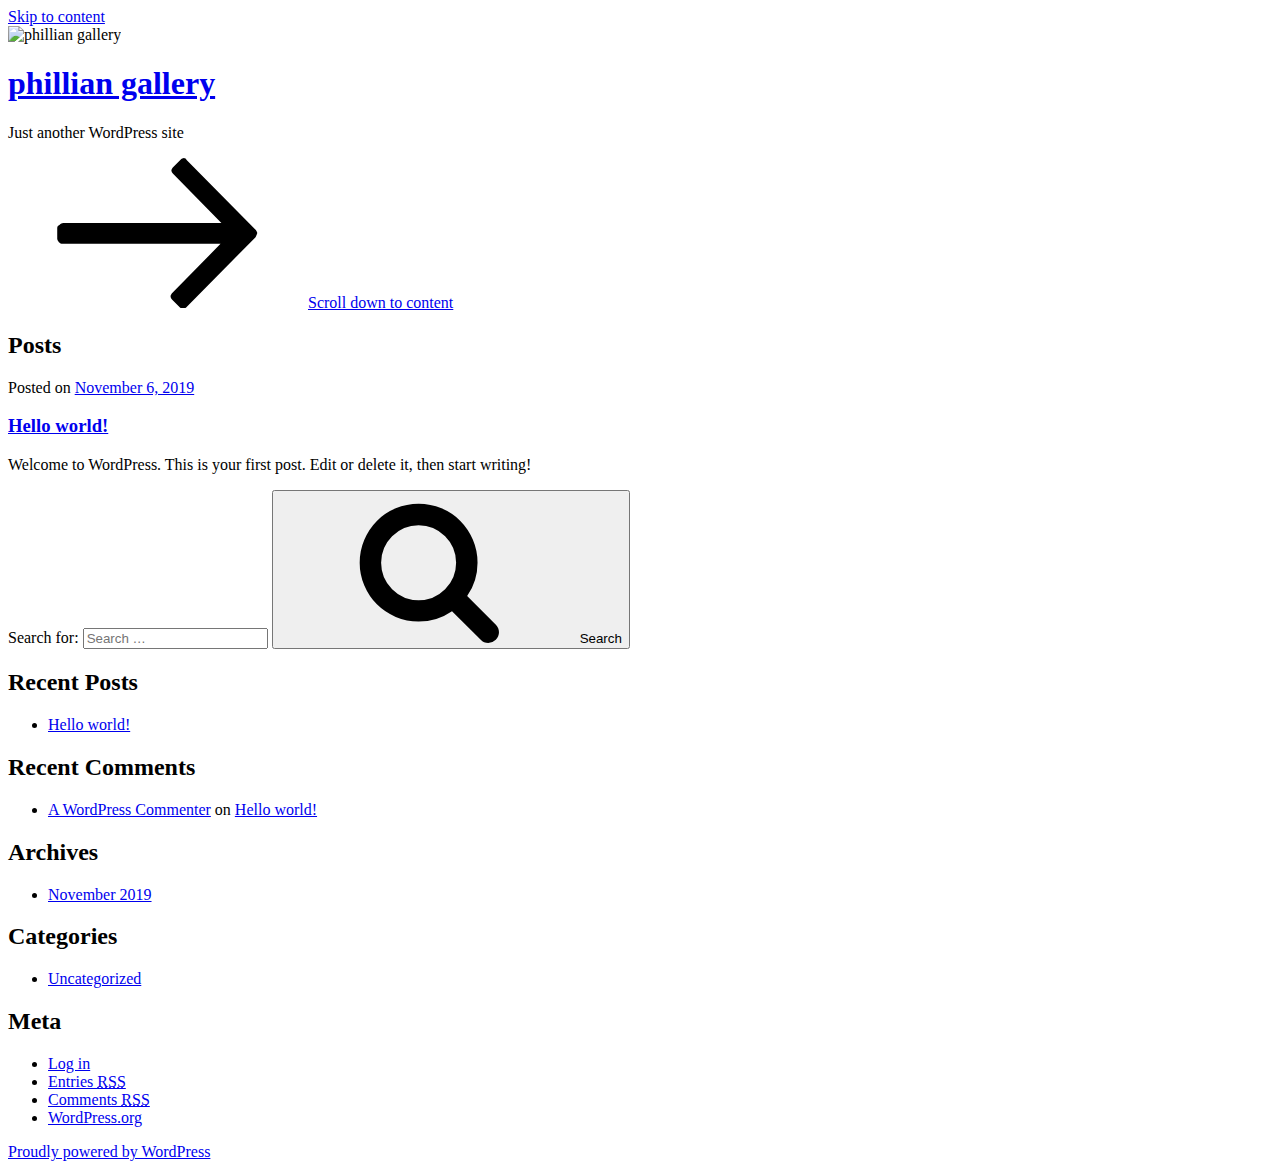
==== index.html @ 92c03b24 "phillian 1" ====
<!DOCTYPE html>
<html lang="en-US" class="no-js no-svg">
<head>
<meta charset="UTF-8">
<meta name="viewport" content="width=device-width, initial-scale=1">
<link rel="profile" href="http://gmpg.org/xfn/11">

<script>(function(html){html.className = html.className.replace(/\bno-js\b/,'js')})(document.documentElement);</script>
<title>phillian gallery &#8211; Just another WordPress site</title>
<link rel='dns-prefetch' href='//fonts.googleapis.com' />
<link rel='dns-prefetch' href='//s.w.org' />
<link href='https://fonts.gstatic.com/' crossorigin rel='preconnect' />
<link rel="alternate" type="application/rss+xml" title="phillian gallery &raquo; Feed" href="/https://seventhsonkuuku.github.io/philliangallery/feed/" />
<link rel="alternate" type="application/rss+xml" title="phillian gallery &raquo; Comments Feed" href="/https://seventhsonkuuku.github.io/philliangallery/comments/feed/" />
		<script type="text/javascript">
			window._wpemojiSettings = {"baseUrl":"https:\/\/s.w.org\/images\/core\/emoji\/12.0.0-1\/72x72\/","ext":".png","svgUrl":"https:\/\/s.w.org\/images\/core\/emoji\/12.0.0-1\/svg\/","svgExt":".svg","source":{"concatemoji":"\/wp-includes\/js\/wp-emoji-release.min.js?ver=5.2.3"}};
			!function(a,b,c){function d(a,b){var c=String.fromCharCode;l.clearRect(0,0,k.width,k.height),l.fillText(c.apply(this,a),0,0);var d=k.toDataURL();l.clearRect(0,0,k.width,k.height),l.fillText(c.apply(this,b),0,0);var e=k.toDataURL();return d===e}function e(a){var b;if(!l||!l.fillText)return!1;switch(l.textBaseline="top",l.font="600 32px Arial",a){case"flag":return!(b=d([55356,56826,55356,56819],[55356,56826,8203,55356,56819]))&&(b=d([55356,57332,56128,56423,56128,56418,56128,56421,56128,56430,56128,56423,56128,56447],[55356,57332,8203,56128,56423,8203,56128,56418,8203,56128,56421,8203,56128,56430,8203,56128,56423,8203,56128,56447]),!b);case"emoji":return b=d([55357,56424,55356,57342,8205,55358,56605,8205,55357,56424,55356,57340],[55357,56424,55356,57342,8203,55358,56605,8203,55357,56424,55356,57340]),!b}return!1}function f(a){var c=b.createElement("script");c.src=a,c.defer=c.type="text/javascript",b.getElementsByTagName("head")[0].appendChild(c)}var g,h,i,j,k=b.createElement("canvas"),l=k.getContext&&k.getContext("2d");for(j=Array("flag","emoji"),c.supports={everything:!0,everythingExceptFlag:!0},i=0;i<j.length;i++)c.supports[j[i]]=e(j[i]),c.supports.everything=c.supports.everything&&c.supports[j[i]],"flag"!==j[i]&&(c.supports.everythingExceptFlag=c.supports.everythingExceptFlag&&c.supports[j[i]]);c.supports.everythingExceptFlag=c.supports.everythingExceptFlag&&!c.supports.flag,c.DOMReady=!1,c.readyCallback=function(){c.DOMReady=!0},c.supports.everything||(h=function(){c.readyCallback()},b.addEventListener?(b.addEventListener("DOMContentLoaded",h,!1),a.addEventListener("load",h,!1)):(a.attachEvent("onload",h),b.attachEvent("onreadystatechange",function(){"complete"===b.readyState&&c.readyCallback()})),g=c.source||{},g.concatemoji?f(g.concatemoji):g.wpemoji&&g.twemoji&&(f(g.twemoji),f(g.wpemoji)))}(window,document,window._wpemojiSettings);
		</script>
		<style type="text/css">
img.wp-smiley,
img.emoji {
	display: inline !important;
	border: none !important;
	box-shadow: none !important;
	height: 1em !important;
	width: 1em !important;
	margin: 0 .07em !important;
	vertical-align: -0.1em !important;
	background: none !important;
	padding: 0 !important;
}
</style>
	<link rel='stylesheet' id='wp-block-library-css'  href='/https://seventhsonkuuku.github.io/philliangallery/wp-includes/css/dist/block-library/style.min.css?ver=5.2.3' type='text/css' media='all' />
<link rel='stylesheet' id='wp-block-library-theme-css'  href='/https://seventhsonkuuku.github.io/philliangallery/wp-includes/css/dist/block-library/theme.min.css?ver=5.2.3' type='text/css' media='all' />
<link rel='stylesheet' id='twentyseventeen-fonts-css'  href='https://fonts.googleapis.com/css?family=Libre+Franklin%3A300%2C300i%2C400%2C400i%2C600%2C600i%2C800%2C800i&#038;subset=latin%2Clatin-ext' type='text/css' media='all' />
<link rel='stylesheet' id='twentyseventeen-style-css'  href='/https://seventhsonkuuku.github.io/philliangallery/wp-content/themes/twentyseventeen/style.css?ver=5.2.3' type='text/css' media='all' />
<link rel='stylesheet' id='twentyseventeen-block-style-css'  href='/https://seventhsonkuuku.github.io/philliangallery/wp-content/themes/twentyseventeen/assets/css/blocks.css?ver=1.1' type='text/css' media='all' />
<!--[if lt IE 9]>
<link rel='stylesheet' id='twentyseventeen-ie8-css'  href='/wp-content/themes/twentyseventeen/assets/css/ie8.css?ver=1.0' type='text/css' media='all' />
<![endif]-->
<!--[if lt IE 9]>
<script type='text/javascript' src='/wp-content/themes/twentyseventeen/assets/js/html5.js?ver=3.7.3'></script>
<![endif]-->
<script type='text/javascript' src='/https://seventhsonkuuku.github.io/philliangallery/wp-includes/js/jquery/jquery.js?ver=1.12.4-wp'></script>
<script type='text/javascript' src='/https://seventhsonkuuku.github.io/philliangallery/wp-includes/js/jquery/jquery-migrate.min.js?ver=1.4.1'></script>
<link rel='https://api.w.org/' href='/https://seventhsonkuuku.github.io/philliangallery/wp-json/' />
<link rel="EditURI" type="application/rsd+xml" title="RSD" href="/https://seventhsonkuuku.github.io/philliangallery/xmlrpc.php?rsd" />
<link rel="wlwmanifest" type="application/wlwmanifest+xml" href="/https://seventhsonkuuku.github.io/philliangallery/wp-includes/wlwmanifest.xml" /> 
<meta name="generator" content="WordPress 5.2.3" />
		<style type="text/css">.recentcomments a{display:inline !important;padding:0 !important;margin:0 !important;}</style>
		</head>

<body class="home blog wp-embed-responsive hfeed has-header-image has-sidebar colors-light">
<div id="page" class="site">
	<a class="skip-link screen-reader-text" href="#content">Skip to content</a>

	<header id="masthead" class="site-header" role="banner">

		<div class="custom-header">

		<div class="custom-header-media">
			<div id="wp-custom-header" class="wp-custom-header"><img src="/https://seventhsonkuuku.github.io/philliangallery/wp-content/themes/twentyseventeen/assets/images/header.jpg" width="2000" height="1200" alt="phillian gallery" /></div>		</div>

	<div class="site-branding">
	<div class="wrap">

		
		<div class="site-branding-text">
							<h1 class="site-title"><a href="/https://seventhsonkuuku.github.io/philliangallery/" rel="home">phillian gallery</a></h1>
			
							<p class="site-description">Just another WordPress site</p>
					</div><!-- .site-branding-text -->

				<a href="#content" class="menu-scroll-down"><svg class="icon icon-arrow-right" aria-hidden="true" role="img"> <use href="#icon-arrow-right" xlink:href="#icon-arrow-right"></use> </svg><span class="screen-reader-text">Scroll down to content</span></a>
	
	</div><!-- .wrap -->
</div><!-- .site-branding -->

</div><!-- .custom-header -->

		
	</header><!-- #masthead -->

	
	<div class="site-content-contain">
		<div id="content" class="site-content">

<div class="wrap">
		<header class="page-header">
		<h2 class="page-title">Posts</h2>
	</header>
	
	<div id="primary" class="content-area">
		<main id="main" class="site-main" role="main">

			
<article id="post-1" class="post-1 post type-post status-publish format-standard hentry category-uncategorized">
		<header class="entry-header">
		<div class="entry-meta"><span class="screen-reader-text">Posted on</span> <a href="/https://seventhsonkuuku.github.io/philliangallery/2019/11/06/hello-world/" rel="bookmark"><time class="entry-date published updated" datetime="2019-11-06T09:55:48+00:00">November 6, 2019</time></a></div><!-- .entry-meta --><h3 class="entry-title"><a href="/https://seventhsonkuuku.github.io/philliangallery/2019/11/06/hello-world/" rel="bookmark">Hello world!</a></h3>	</header><!-- .entry-header -->

	
	<div class="entry-content">
		
<p>Welcome to WordPress. This is your first post. Edit or delete it, then start writing!</p>
	</div><!-- .entry-content -->

	
</article><!-- #post-1 -->

		</main><!-- #main -->
	</div><!-- #primary -->
	
<aside id="secondary" class="widget-area" role="complementary" aria-label="Blog Sidebar">
	<section id="search-2" class="widget widget_search">

<form role="search" method="get" class="search-form" action="/https://seventhsonkuuku.github.io/philliangallery/">
	<label for="search-form-1">
		<span class="screen-reader-text">Search for:</span>
	</label>
	<input type="search" id="search-form-1" class="search-field" placeholder="Search &hellip;" value="" name="s" />
	<button type="submit" class="search-submit"><svg class="icon icon-search" aria-hidden="true" role="img"> <use href="#icon-search" xlink:href="#icon-search"></use> </svg><span class="screen-reader-text">Search</span></button>
</form>
</section>		<section id="recent-posts-2" class="widget widget_recent_entries">		<h2 class="widget-title">Recent Posts</h2>		<ul>
											<li>
					<a href="/https://seventhsonkuuku.github.io/philliangallery/2019/11/06/hello-world/">Hello world!</a>
									</li>
					</ul>
		</section><section id="recent-comments-2" class="widget widget_recent_comments"><h2 class="widget-title">Recent Comments</h2><ul id="recentcomments"><li class="recentcomments"><span class="comment-author-link"><a href='https://wordpress.org/' rel='external nofollow' class='url'>A WordPress Commenter</a></span> on <a href="/https://seventhsonkuuku.github.io/philliangallery/2019/11/06/hello-world/#comment-1">Hello world!</a></li></ul></section><section id="archives-2" class="widget widget_archive"><h2 class="widget-title">Archives</h2>		<ul>
				<li><a href='/https://seventhsonkuuku.github.io/philliangallery/2019/11/'>November 2019</a></li>
		</ul>
			</section><section id="categories-2" class="widget widget_categories"><h2 class="widget-title">Categories</h2>		<ul>
				<li class="cat-item cat-item-1"><a href="/https://seventhsonkuuku.github.io/philliangallery/category/uncategorized/">Uncategorized</a>
</li>
		</ul>
			</section><section id="meta-2" class="widget widget_meta"><h2 class="widget-title">Meta</h2>			<ul>
						<li><a href="/https://seventhsonkuuku.github.io/philliangallery/wp-login.php">Log in</a></li>
			<li><a href="/https://seventhsonkuuku.github.io/philliangallery/feed/">Entries <abbr title="Really Simple Syndication">RSS</abbr></a></li>
			<li><a href="/https://seventhsonkuuku.github.io/philliangallery/comments/feed/">Comments <abbr title="Really Simple Syndication">RSS</abbr></a></li>
			<li><a href="https://wordpress.org/" title="Powered by WordPress, state-of-the-art semantic personal publishing platform.">WordPress.org</a></li>			</ul>
			</section></aside><!-- #secondary -->
</div><!-- .wrap -->


		</div><!-- #content -->

		<footer id="colophon" class="site-footer" role="contentinfo">
			<div class="wrap">
				
<div class="site-info">
		<a href="https://wordpress.org/" class="imprint">
		Proudly powered by WordPress	</a>
</div><!-- .site-info -->
			</div><!-- .wrap -->
		</footer><!-- #colophon -->
	</div><!-- .site-content-contain -->
</div><!-- #page -->
<script type='text/javascript'>
/* <![CDATA[ */
var twentyseventeenScreenReaderText = {"quote":"<svg class=\"icon icon-quote-right\" aria-hidden=\"true\" role=\"img\"> <use href=\"#icon-quote-right\" xlink:href=\"#icon-quote-right\"><\/use> <\/svg>"};
/* ]]> */
</script>
<script type='text/javascript' src='/https://seventhsonkuuku.github.io/philliangallery/wp-content/themes/twentyseventeen/assets/js/skip-link-focus-fix.js?ver=1.0'></script>
<script type='text/javascript' src='/https://seventhsonkuuku.github.io/philliangallery/wp-content/themes/twentyseventeen/assets/js/global.js?ver=1.0'></script>
<script type='text/javascript' src='/https://seventhsonkuuku.github.io/philliangallery/wp-content/themes/twentyseventeen/assets/js/jquery.scrollTo.js?ver=2.1.2'></script>
<script type='text/javascript' src='/https://seventhsonkuuku.github.io/philliangallery/wp-includes/js/wp-embed.min.js?ver=5.2.3'></script>
<svg style="position: absolute; width: 0; height: 0; overflow: hidden;" version="1.1" xmlns="http://www.w3.org/2000/svg" xmlns:xlink="http://www.w3.org/1999/xlink">
<defs>
<symbol id="icon-behance" viewbox="0 0 37 32">
<path class="path1" d="M33 6.054h-9.125v2.214h9.125v-2.214zM28.5 13.661q-1.607 0-2.607 0.938t-1.107 2.545h7.286q-0.321-3.482-3.571-3.482zM28.786 24.107q1.125 0 2.179-0.571t1.357-1.554h3.946q-1.786 5.482-7.625 5.482-3.821 0-6.080-2.357t-2.259-6.196q0-3.714 2.33-6.17t6.009-2.455q2.464 0 4.295 1.214t2.732 3.196 0.902 4.429q0 0.304-0.036 0.839h-11.75q0 1.982 1.027 3.063t2.973 1.080zM4.946 23.214h5.286q3.661 0 3.661-2.982 0-3.214-3.554-3.214h-5.393v6.196zM4.946 13.625h5.018q1.393 0 2.205-0.652t0.813-2.027q0-2.571-3.393-2.571h-4.643v5.25zM0 4.536h10.607q1.554 0 2.768 0.25t2.259 0.848 1.607 1.723 0.563 2.75q0 3.232-3.071 4.696 2.036 0.571 3.071 2.054t1.036 3.643q0 1.339-0.438 2.438t-1.179 1.848-1.759 1.268-2.161 0.75-2.393 0.232h-10.911v-22.5z"></path>
</symbol>
<symbol id="icon-deviantart" viewbox="0 0 18 32">
<path class="path1" d="M18.286 5.411l-5.411 10.393 0.429 0.554h4.982v7.411h-9.054l-0.786 0.536-2.536 4.875-0.536 0.536h-5.375v-5.411l5.411-10.411-0.429-0.536h-4.982v-7.411h9.054l0.786-0.536 2.536-4.875 0.536-0.536h5.375v5.411z"></path>
</symbol>
<symbol id="icon-medium" viewbox="0 0 32 32">
<path class="path1" d="M10.661 7.518v20.946q0 0.446-0.223 0.759t-0.652 0.313q-0.304 0-0.589-0.143l-8.304-4.161q-0.375-0.179-0.634-0.598t-0.259-0.83v-20.357q0-0.357 0.179-0.607t0.518-0.25q0.25 0 0.786 0.268l9.125 4.571q0.054 0.054 0.054 0.089zM11.804 9.321l9.536 15.464-9.536-4.75v-10.714zM32 9.643v18.821q0 0.446-0.25 0.723t-0.679 0.277-0.839-0.232l-7.875-3.929zM31.946 7.5q0 0.054-4.58 7.491t-5.366 8.705l-6.964-11.321 5.786-9.411q0.304-0.5 0.929-0.5 0.25 0 0.464 0.107l9.661 4.821q0.071 0.036 0.071 0.107z"></path>
</symbol>
<symbol id="icon-slideshare" viewbox="0 0 32 32">
<path class="path1" d="M15.589 13.214q0 1.482-1.134 2.545t-2.723 1.063-2.723-1.063-1.134-2.545q0-1.5 1.134-2.554t2.723-1.054 2.723 1.054 1.134 2.554zM24.554 13.214q0 1.482-1.125 2.545t-2.732 1.063q-1.589 0-2.723-1.063t-1.134-2.545q0-1.5 1.134-2.554t2.723-1.054q1.607 0 2.732 1.054t1.125 2.554zM28.571 16.429v-11.911q0-1.554-0.571-2.205t-1.982-0.652h-19.857q-1.482 0-2.009 0.607t-0.527 2.25v12.018q0.768 0.411 1.58 0.714t1.446 0.5 1.446 0.33 1.268 0.196 1.25 0.071 1.045 0.009 1.009-0.036 0.795-0.036q1.214-0.018 1.696 0.482 0.107 0.107 0.179 0.161 0.464 0.446 1.089 0.911 0.125-1.625 2.107-1.554 0.089 0 0.652 0.027t0.768 0.036 0.813 0.018 0.946-0.018 0.973-0.080 1.089-0.152 1.107-0.241 1.196-0.348 1.205-0.482 1.286-0.616zM31.482 16.339q-2.161 2.661-6.643 4.5 1.5 5.089-0.411 8.304-1.179 2.018-3.268 2.643-1.857 0.571-3.25-0.268-1.536-0.911-1.464-2.929l-0.018-5.821v-0.018q-0.143-0.036-0.438-0.107t-0.42-0.089l-0.018 6.036q0.071 2.036-1.482 2.929-1.411 0.839-3.268 0.268-2.089-0.643-3.25-2.679-1.875-3.214-0.393-8.268-4.482-1.839-6.643-4.5-0.446-0.661-0.071-1.125t1.071 0.018q0.054 0.036 0.196 0.125t0.196 0.143v-12.393q0-1.286 0.839-2.196t2.036-0.911h22.446q1.196 0 2.036 0.911t0.839 2.196v12.393l0.375-0.268q0.696-0.482 1.071-0.018t-0.071 1.125z"></path>
</symbol>
<symbol id="icon-snapchat-ghost" viewbox="0 0 30 32">
<path class="path1" d="M15.143 2.286q2.393-0.018 4.295 1.223t2.92 3.438q0.482 1.036 0.482 3.196 0 0.839-0.161 3.411 0.25 0.125 0.5 0.125 0.321 0 0.911-0.241t0.911-0.241q0.518 0 1 0.321t0.482 0.821q0 0.571-0.563 0.964t-1.232 0.563-1.232 0.518-0.563 0.848q0 0.268 0.214 0.768 0.661 1.464 1.83 2.679t2.58 1.804q0.5 0.214 1.429 0.411 0.5 0.107 0.5 0.625 0 1.25-3.911 1.839-0.125 0.196-0.196 0.696t-0.25 0.83-0.589 0.33q-0.357 0-1.107-0.116t-1.143-0.116q-0.661 0-1.107 0.089-0.571 0.089-1.125 0.402t-1.036 0.679-1.036 0.723-1.357 0.598-1.768 0.241q-0.929 0-1.723-0.241t-1.339-0.598-1.027-0.723-1.036-0.679-1.107-0.402q-0.464-0.089-1.125-0.089-0.429 0-1.17 0.134t-1.045 0.134q-0.446 0-0.625-0.33t-0.25-0.848-0.196-0.714q-3.911-0.589-3.911-1.839 0-0.518 0.5-0.625 0.929-0.196 1.429-0.411 1.393-0.571 2.58-1.804t1.83-2.679q0.214-0.5 0.214-0.768 0-0.5-0.563-0.848t-1.241-0.527-1.241-0.563-0.563-0.938q0-0.482 0.464-0.813t0.982-0.33q0.268 0 0.857 0.232t0.946 0.232q0.321 0 0.571-0.125-0.161-2.536-0.161-3.393 0-2.179 0.482-3.214 1.143-2.446 3.071-3.536t4.714-1.125z"></path>
</symbol>
<symbol id="icon-yelp" viewbox="0 0 27 32">
<path class="path1" d="M13.804 23.554v2.268q-0.018 5.214-0.107 5.446-0.214 0.571-0.911 0.714-0.964 0.161-3.241-0.679t-2.902-1.589q-0.232-0.268-0.304-0.643-0.018-0.214 0.071-0.464 0.071-0.179 0.607-0.839t3.232-3.857q0.018 0 1.071-1.25 0.268-0.339 0.705-0.438t0.884 0.063q0.429 0.179 0.67 0.518t0.223 0.75zM11.143 19.071q-0.054 0.982-0.929 1.25l-2.143 0.696q-4.911 1.571-5.214 1.571-0.625-0.036-0.964-0.643-0.214-0.446-0.304-1.339-0.143-1.357 0.018-2.973t0.536-2.223 1-0.571q0.232 0 3.607 1.375 1.25 0.518 2.054 0.839l1.5 0.607q0.411 0.161 0.634 0.545t0.205 0.866zM25.893 24.375q-0.125 0.964-1.634 2.875t-2.42 2.268q-0.661 0.25-1.125-0.125-0.25-0.179-3.286-5.125l-0.839-1.375q-0.25-0.375-0.205-0.821t0.348-0.821q0.625-0.768 1.482-0.464 0.018 0.018 2.125 0.714 3.625 1.179 4.321 1.42t0.839 0.366q0.5 0.393 0.393 1.089zM13.893 13.089q0.089 1.821-0.964 2.179-1.036 0.304-2.036-1.268l-6.75-10.679q-0.143-0.625 0.339-1.107 0.732-0.768 3.705-1.598t4.009-0.563q0.714 0.179 0.875 0.804 0.054 0.321 0.393 5.455t0.429 6.777zM25.714 15.018q0.054 0.696-0.464 1.054-0.268 0.179-5.875 1.536-1.196 0.268-1.625 0.411l0.018-0.036q-0.411 0.107-0.821-0.071t-0.661-0.571q-0.536-0.839 0-1.554 0.018-0.018 1.339-1.821 2.232-3.054 2.679-3.643t0.607-0.696q0.5-0.339 1.161-0.036 0.857 0.411 2.196 2.384t1.446 2.991v0.054z"></path>
</symbol>
<symbol id="icon-vine" viewbox="0 0 27 32">
<path class="path1" d="M26.732 14.768v3.536q-1.804 0.411-3.536 0.411-1.161 2.429-2.955 4.839t-3.241 3.848-2.286 1.902q-1.429 0.804-2.893-0.054-0.5-0.304-1.080-0.777t-1.518-1.491-1.83-2.295-1.92-3.286-1.884-4.357-1.634-5.616-1.259-6.964h5.054q0.464 3.893 1.25 7.116t1.866 5.661 2.17 4.205 2.5 3.482q3.018-3.018 5.125-7.25-2.536-1.286-3.982-3.929t-1.446-5.946q0-3.429 1.857-5.616t5.071-2.188q3.179 0 4.875 1.884t1.696 5.313q0 2.839-1.036 5.107-0.125 0.018-0.348 0.054t-0.821 0.036-1.125-0.107-1.107-0.455-0.902-0.92q0.554-1.839 0.554-3.286 0-1.554-0.518-2.357t-1.411-0.804q-0.946 0-1.518 0.884t-0.571 2.509q0 3.321 1.875 5.241t4.768 1.92q1.107 0 2.161-0.25z"></path>
</symbol>
<symbol id="icon-vk" viewbox="0 0 35 32">
<path class="path1" d="M34.232 9.286q0.411 1.143-2.679 5.25-0.429 0.571-1.161 1.518-1.393 1.786-1.607 2.339-0.304 0.732 0.25 1.446 0.304 0.375 1.446 1.464h0.018l0.071 0.071q2.518 2.339 3.411 3.946 0.054 0.089 0.116 0.223t0.125 0.473-0.009 0.607-0.446 0.491-1.054 0.223l-4.571 0.071q-0.429 0.089-1-0.089t-0.929-0.393l-0.357-0.214q-0.536-0.375-1.25-1.143t-1.223-1.384-1.089-1.036-1.009-0.277q-0.054 0.018-0.143 0.063t-0.304 0.259-0.384 0.527-0.304 0.929-0.116 1.384q0 0.268-0.063 0.491t-0.134 0.33l-0.071 0.089q-0.321 0.339-0.946 0.393h-2.054q-1.268 0.071-2.607-0.295t-2.348-0.946-1.839-1.179-1.259-1.027l-0.446-0.429q-0.179-0.179-0.491-0.536t-1.277-1.625-1.893-2.696-2.188-3.768-2.33-4.857q-0.107-0.286-0.107-0.482t0.054-0.286l0.071-0.107q0.268-0.339 1.018-0.339l4.893-0.036q0.214 0.036 0.411 0.116t0.286 0.152l0.089 0.054q0.286 0.196 0.429 0.571 0.357 0.893 0.821 1.848t0.732 1.455l0.286 0.518q0.518 1.071 1 1.857t0.866 1.223 0.741 0.688 0.607 0.25 0.482-0.089q0.036-0.018 0.089-0.089t0.214-0.393 0.241-0.839 0.17-1.446 0-2.232q-0.036-0.714-0.161-1.304t-0.25-0.821l-0.107-0.214q-0.446-0.607-1.518-0.768-0.232-0.036 0.089-0.429 0.304-0.339 0.679-0.536 0.946-0.464 4.268-0.429 1.464 0.018 2.411 0.232 0.357 0.089 0.598 0.241t0.366 0.429 0.188 0.571 0.063 0.813-0.018 0.982-0.045 1.259-0.027 1.473q0 0.196-0.018 0.75t-0.009 0.857 0.063 0.723 0.205 0.696 0.402 0.438q0.143 0.036 0.304 0.071t0.464-0.196 0.679-0.616 0.929-1.196 1.214-1.92q1.071-1.857 1.911-4.018 0.071-0.179 0.179-0.313t0.196-0.188l0.071-0.054 0.089-0.045t0.232-0.054 0.357-0.009l5.143-0.036q0.696-0.089 1.143 0.045t0.554 0.295z"></path>
</symbol>
<symbol id="icon-search" viewbox="0 0 30 32">
<path class="path1" d="M20.571 14.857q0-3.304-2.348-5.652t-5.652-2.348-5.652 2.348-2.348 5.652 2.348 5.652 5.652 2.348 5.652-2.348 2.348-5.652zM29.714 29.714q0 0.929-0.679 1.607t-1.607 0.679q-0.964 0-1.607-0.679l-6.125-6.107q-3.196 2.214-7.125 2.214-2.554 0-4.884-0.991t-4.018-2.679-2.679-4.018-0.991-4.884 0.991-4.884 2.679-4.018 4.018-2.679 4.884-0.991 4.884 0.991 4.018 2.679 2.679 4.018 0.991 4.884q0 3.929-2.214 7.125l6.125 6.125q0.661 0.661 0.661 1.607z"></path>
</symbol>
<symbol id="icon-envelope-o" viewbox="0 0 32 32">
<path class="path1" d="M29.714 26.857v-13.714q-0.571 0.643-1.232 1.179-4.786 3.679-7.607 6.036-0.911 0.768-1.482 1.196t-1.545 0.866-1.83 0.438h-0.036q-0.857 0-1.83-0.438t-1.545-0.866-1.482-1.196q-2.821-2.357-7.607-6.036-0.661-0.536-1.232-1.179v13.714q0 0.232 0.17 0.402t0.402 0.17h26.286q0.232 0 0.402-0.17t0.17-0.402zM29.714 8.089v-0.438t-0.009-0.232-0.054-0.223-0.098-0.161-0.161-0.134-0.25-0.045h-26.286q-0.232 0-0.402 0.17t-0.17 0.402q0 3 2.625 5.071 3.446 2.714 7.161 5.661 0.107 0.089 0.625 0.527t0.821 0.67 0.795 0.563 0.902 0.491 0.768 0.161h0.036q0.357 0 0.768-0.161t0.902-0.491 0.795-0.563 0.821-0.67 0.625-0.527q3.714-2.946 7.161-5.661 0.964-0.768 1.795-2.063t0.83-2.348zM32 7.429v19.429q0 1.179-0.839 2.018t-2.018 0.839h-26.286q-1.179 0-2.018-0.839t-0.839-2.018v-19.429q0-1.179 0.839-2.018t2.018-0.839h26.286q1.179 0 2.018 0.839t0.839 2.018z"></path>
</symbol>
<symbol id="icon-close" viewbox="0 0 25 32">
<path class="path1" d="M23.179 23.607q0 0.714-0.5 1.214l-2.429 2.429q-0.5 0.5-1.214 0.5t-1.214-0.5l-5.25-5.25-5.25 5.25q-0.5 0.5-1.214 0.5t-1.214-0.5l-2.429-2.429q-0.5-0.5-0.5-1.214t0.5-1.214l5.25-5.25-5.25-5.25q-0.5-0.5-0.5-1.214t0.5-1.214l2.429-2.429q0.5-0.5 1.214-0.5t1.214 0.5l5.25 5.25 5.25-5.25q0.5-0.5 1.214-0.5t1.214 0.5l2.429 2.429q0.5 0.5 0.5 1.214t-0.5 1.214l-5.25 5.25 5.25 5.25q0.5 0.5 0.5 1.214z"></path>
</symbol>
<symbol id="icon-angle-down" viewbox="0 0 21 32">
<path class="path1" d="M19.196 13.143q0 0.232-0.179 0.411l-8.321 8.321q-0.179 0.179-0.411 0.179t-0.411-0.179l-8.321-8.321q-0.179-0.179-0.179-0.411t0.179-0.411l0.893-0.893q0.179-0.179 0.411-0.179t0.411 0.179l7.018 7.018 7.018-7.018q0.179-0.179 0.411-0.179t0.411 0.179l0.893 0.893q0.179 0.179 0.179 0.411z"></path>
</symbol>
<symbol id="icon-folder-open" viewbox="0 0 34 32">
<path class="path1" d="M33.554 17q0 0.554-0.554 1.179l-6 7.071q-0.768 0.911-2.152 1.545t-2.563 0.634h-19.429q-0.607 0-1.080-0.232t-0.473-0.768q0-0.554 0.554-1.179l6-7.071q0.768-0.911 2.152-1.545t2.563-0.634h19.429q0.607 0 1.080 0.232t0.473 0.768zM27.429 10.857v2.857h-14.857q-1.679 0-3.518 0.848t-2.929 2.134l-6.107 7.179q0-0.071-0.009-0.223t-0.009-0.223v-17.143q0-1.643 1.179-2.821t2.821-1.179h5.714q1.643 0 2.821 1.179t1.179 2.821v0.571h9.714q1.643 0 2.821 1.179t1.179 2.821z"></path>
</symbol>
<symbol id="icon-twitter" viewbox="0 0 30 32">
<path class="path1" d="M28.929 7.286q-1.196 1.75-2.893 2.982 0.018 0.25 0.018 0.75 0 2.321-0.679 4.634t-2.063 4.437-3.295 3.759-4.607 2.607-5.768 0.973q-4.839 0-8.857-2.589 0.625 0.071 1.393 0.071 4.018 0 7.161-2.464-1.875-0.036-3.357-1.152t-2.036-2.848q0.589 0.089 1.089 0.089 0.768 0 1.518-0.196-2-0.411-3.313-1.991t-1.313-3.67v-0.071q1.214 0.679 2.607 0.732-1.179-0.786-1.875-2.054t-0.696-2.75q0-1.571 0.786-2.911 2.161 2.661 5.259 4.259t6.634 1.777q-0.143-0.679-0.143-1.321 0-2.393 1.688-4.080t4.080-1.688q2.5 0 4.214 1.821 1.946-0.375 3.661-1.393-0.661 2.054-2.536 3.179 1.661-0.179 3.321-0.893z"></path>
</symbol>
<symbol id="icon-facebook" viewbox="0 0 19 32">
<path class="path1" d="M17.125 0.214v4.714h-2.804q-1.536 0-2.071 0.643t-0.536 1.929v3.375h5.232l-0.696 5.286h-4.536v13.554h-5.464v-13.554h-4.554v-5.286h4.554v-3.893q0-3.321 1.857-5.152t4.946-1.83q2.625 0 4.071 0.214z"></path>
</symbol>
<symbol id="icon-github" viewbox="0 0 27 32">
<path class="path1" d="M13.714 2.286q3.732 0 6.884 1.839t4.991 4.991 1.839 6.884q0 4.482-2.616 8.063t-6.759 4.955q-0.482 0.089-0.714-0.125t-0.232-0.536q0-0.054 0.009-1.366t0.009-2.402q0-1.732-0.929-2.536 1.018-0.107 1.83-0.321t1.679-0.696 1.446-1.188 0.946-1.875 0.366-2.688q0-2.125-1.411-3.679 0.661-1.625-0.143-3.643-0.5-0.161-1.446 0.196t-1.643 0.786l-0.679 0.429q-1.661-0.464-3.429-0.464t-3.429 0.464q-0.286-0.196-0.759-0.482t-1.491-0.688-1.518-0.241q-0.804 2.018-0.143 3.643-1.411 1.554-1.411 3.679 0 1.518 0.366 2.679t0.938 1.875 1.438 1.196 1.679 0.696 1.83 0.321q-0.696 0.643-0.875 1.839-0.375 0.179-0.804 0.268t-1.018 0.089-1.17-0.384-0.991-1.116q-0.339-0.571-0.866-0.929t-0.884-0.429l-0.357-0.054q-0.375 0-0.518 0.080t-0.089 0.205 0.161 0.25 0.232 0.214l0.125 0.089q0.393 0.179 0.777 0.679t0.563 0.911l0.179 0.411q0.232 0.679 0.786 1.098t1.196 0.536 1.241 0.125 0.991-0.063l0.411-0.071q0 0.679 0.009 1.58t0.009 0.973q0 0.321-0.232 0.536t-0.714 0.125q-4.143-1.375-6.759-4.955t-2.616-8.063q0-3.732 1.839-6.884t4.991-4.991 6.884-1.839zM5.196 21.982q0.054-0.125-0.125-0.214-0.179-0.054-0.232 0.036-0.054 0.125 0.125 0.214 0.161 0.107 0.232-0.036zM5.75 22.589q0.125-0.089-0.036-0.286-0.179-0.161-0.286-0.054-0.125 0.089 0.036 0.286 0.179 0.179 0.286 0.054zM6.286 23.393q0.161-0.125 0-0.339-0.143-0.232-0.304-0.107-0.161 0.089 0 0.321t0.304 0.125zM7.036 24.143q0.143-0.143-0.071-0.339-0.214-0.214-0.357-0.054-0.161 0.143 0.071 0.339 0.214 0.214 0.357 0.054zM8.054 24.589q0.054-0.196-0.232-0.286-0.268-0.071-0.339 0.125t0.232 0.268q0.268 0.107 0.339-0.107zM9.179 24.679q0-0.232-0.304-0.196-0.286 0-0.286 0.196 0 0.232 0.304 0.196 0.286 0 0.286-0.196zM10.214 24.5q-0.036-0.196-0.321-0.161-0.286 0.054-0.25 0.268t0.321 0.143 0.25-0.25z"></path>
</symbol>
<symbol id="icon-bars" viewbox="0 0 27 32">
<path class="path1" d="M27.429 24v2.286q0 0.464-0.339 0.804t-0.804 0.339h-25.143q-0.464 0-0.804-0.339t-0.339-0.804v-2.286q0-0.464 0.339-0.804t0.804-0.339h25.143q0.464 0 0.804 0.339t0.339 0.804zM27.429 14.857v2.286q0 0.464-0.339 0.804t-0.804 0.339h-25.143q-0.464 0-0.804-0.339t-0.339-0.804v-2.286q0-0.464 0.339-0.804t0.804-0.339h25.143q0.464 0 0.804 0.339t0.339 0.804zM27.429 5.714v2.286q0 0.464-0.339 0.804t-0.804 0.339h-25.143q-0.464 0-0.804-0.339t-0.339-0.804v-2.286q0-0.464 0.339-0.804t0.804-0.339h25.143q0.464 0 0.804 0.339t0.339 0.804z"></path>
</symbol>
<symbol id="icon-google-plus" viewbox="0 0 41 32">
<path class="path1" d="M25.661 16.304q0 3.714-1.554 6.616t-4.429 4.536-6.589 1.634q-2.661 0-5.089-1.036t-4.179-2.786-2.786-4.179-1.036-5.089 1.036-5.089 2.786-4.179 4.179-2.786 5.089-1.036q5.107 0 8.768 3.429l-3.554 3.411q-2.089-2.018-5.214-2.018-2.196 0-4.063 1.107t-2.955 3.009-1.089 4.152 1.089 4.152 2.955 3.009 4.063 1.107q1.482 0 2.723-0.411t2.045-1.027 1.402-1.402 0.875-1.482 0.384-1.321h-7.429v-4.5h12.357q0.214 1.125 0.214 2.179zM41.143 14.125v3.75h-3.732v3.732h-3.75v-3.732h-3.732v-3.75h3.732v-3.732h3.75v3.732h3.732z"></path>
</symbol>
<symbol id="icon-linkedin" viewbox="0 0 27 32">
<path class="path1" d="M6.232 11.161v17.696h-5.893v-17.696h5.893zM6.607 5.696q0.018 1.304-0.902 2.179t-2.42 0.875h-0.036q-1.464 0-2.357-0.875t-0.893-2.179q0-1.321 0.92-2.188t2.402-0.866 2.375 0.866 0.911 2.188zM27.429 18.714v10.143h-5.875v-9.464q0-1.875-0.723-2.938t-2.259-1.063q-1.125 0-1.884 0.616t-1.134 1.527q-0.196 0.536-0.196 1.446v9.875h-5.875q0.036-7.125 0.036-11.554t-0.018-5.286l-0.018-0.857h5.875v2.571h-0.036q0.357-0.571 0.732-1t1.009-0.929 1.554-0.777 2.045-0.277q3.054 0 4.911 2.027t1.857 5.938z"></path>
</symbol>
<symbol id="icon-quote-right" viewbox="0 0 30 32">
<path class="path1" d="M13.714 5.714v12.571q0 1.857-0.723 3.545t-1.955 2.92-2.92 1.955-3.545 0.723h-1.143q-0.464 0-0.804-0.339t-0.339-0.804v-2.286q0-0.464 0.339-0.804t0.804-0.339h1.143q1.893 0 3.232-1.339t1.339-3.232v-0.571q0-0.714-0.5-1.214t-1.214-0.5h-4q-1.429 0-2.429-1t-1-2.429v-6.857q0-1.429 1-2.429t2.429-1h6.857q1.429 0 2.429 1t1 2.429zM29.714 5.714v12.571q0 1.857-0.723 3.545t-1.955 2.92-2.92 1.955-3.545 0.723h-1.143q-0.464 0-0.804-0.339t-0.339-0.804v-2.286q0-0.464 0.339-0.804t0.804-0.339h1.143q1.893 0 3.232-1.339t1.339-3.232v-0.571q0-0.714-0.5-1.214t-1.214-0.5h-4q-1.429 0-2.429-1t-1-2.429v-6.857q0-1.429 1-2.429t2.429-1h6.857q1.429 0 2.429 1t1 2.429z"></path>
</symbol>
<symbol id="icon-mail-reply" viewbox="0 0 32 32">
<path class="path1" d="M32 20q0 2.964-2.268 8.054-0.054 0.125-0.188 0.429t-0.241 0.536-0.232 0.393q-0.214 0.304-0.5 0.304-0.268 0-0.42-0.179t-0.152-0.446q0-0.161 0.045-0.473t0.045-0.42q0.089-1.214 0.089-2.196 0-1.804-0.313-3.232t-0.866-2.473-1.429-1.804-1.884-1.241-2.375-0.759-2.75-0.384-3.134-0.107h-4v4.571q0 0.464-0.339 0.804t-0.804 0.339-0.804-0.339l-9.143-9.143q-0.339-0.339-0.339-0.804t0.339-0.804l9.143-9.143q0.339-0.339 0.804-0.339t0.804 0.339 0.339 0.804v4.571h4q12.732 0 15.625 7.196 0.946 2.393 0.946 5.946z"></path>
</symbol>
<symbol id="icon-youtube" viewbox="0 0 27 32">
<path class="path1" d="M17.339 22.214v3.768q0 1.196-0.696 1.196-0.411 0-0.804-0.393v-5.375q0.393-0.393 0.804-0.393 0.696 0 0.696 1.196zM23.375 22.232v0.821h-1.607v-0.821q0-1.214 0.804-1.214t0.804 1.214zM6.125 18.339h1.911v-1.679h-5.571v1.679h1.875v10.161h1.786v-10.161zM11.268 28.5h1.589v-8.821h-1.589v6.75q-0.536 0.75-1.018 0.75-0.321 0-0.375-0.375-0.018-0.054-0.018-0.625v-6.5h-1.589v6.982q0 0.875 0.143 1.304 0.214 0.661 1.036 0.661 0.857 0 1.821-1.089v0.964zM18.929 25.857v-3.518q0-1.304-0.161-1.768-0.304-1-1.268-1-0.893 0-1.661 0.964v-3.875h-1.589v11.839h1.589v-0.857q0.804 0.982 1.661 0.982 0.964 0 1.268-0.982 0.161-0.482 0.161-1.786zM24.964 25.679v-0.232h-1.625q0 0.911-0.036 1.089-0.125 0.643-0.714 0.643-0.821 0-0.821-1.232v-1.554h3.196v-1.839q0-1.411-0.482-2.071-0.696-0.911-1.893-0.911-1.214 0-1.911 0.911-0.5 0.661-0.5 2.071v3.089q0 1.411 0.518 2.071 0.696 0.911 1.929 0.911 1.286 0 1.929-0.946 0.321-0.482 0.375-0.964 0.036-0.161 0.036-1.036zM14.107 9.375v-3.75q0-1.232-0.768-1.232t-0.768 1.232v3.75q0 1.25 0.768 1.25t0.768-1.25zM26.946 22.786q0 4.179-0.464 6.25-0.25 1.054-1.036 1.768t-1.821 0.821q-3.286 0.375-9.911 0.375t-9.911-0.375q-1.036-0.107-1.83-0.821t-1.027-1.768q-0.464-2-0.464-6.25 0-4.179 0.464-6.25 0.25-1.054 1.036-1.768t1.839-0.839q3.268-0.357 9.893-0.357t9.911 0.357q1.036 0.125 1.83 0.839t1.027 1.768q0.464 2 0.464 6.25zM9.125 0h1.821l-2.161 7.125v4.839h-1.786v-4.839q-0.25-1.321-1.089-3.786-0.661-1.839-1.161-3.339h1.893l1.268 4.696zM15.732 5.946v3.125q0 1.446-0.5 2.107-0.661 0.911-1.893 0.911-1.196 0-1.875-0.911-0.5-0.679-0.5-2.107v-3.125q0-1.429 0.5-2.089 0.679-0.911 1.875-0.911 1.232 0 1.893 0.911 0.5 0.661 0.5 2.089zM21.714 3.054v8.911h-1.625v-0.982q-0.946 1.107-1.839 1.107-0.821 0-1.054-0.661-0.143-0.429-0.143-1.339v-7.036h1.625v6.554q0 0.589 0.018 0.625 0.054 0.393 0.375 0.393 0.482 0 1.018-0.768v-6.804h1.625z"></path>
</symbol>
<symbol id="icon-dropbox" viewbox="0 0 32 32">
<path class="path1" d="M7.179 12.625l8.821 5.446-6.107 5.089-8.75-5.696zM24.786 22.536v1.929l-8.75 5.232v0.018l-0.018-0.018-0.018 0.018v-0.018l-8.732-5.232v-1.929l2.625 1.714 6.107-5.071v-0.036l0.018 0.018 0.018-0.018v0.036l6.125 5.071zM9.893 2.107l6.107 5.089-8.821 5.429-6.036-4.821zM24.821 12.625l6.036 4.839-8.732 5.696-6.125-5.089zM22.125 2.107l8.732 5.696-6.036 4.821-8.821-5.429z"></path>
</symbol>
<symbol id="icon-instagram" viewbox="0 0 27 32">
<path class="path1" d="M18.286 16q0-1.893-1.339-3.232t-3.232-1.339-3.232 1.339-1.339 3.232 1.339 3.232 3.232 1.339 3.232-1.339 1.339-3.232zM20.75 16q0 2.929-2.054 4.982t-4.982 2.054-4.982-2.054-2.054-4.982 2.054-4.982 4.982-2.054 4.982 2.054 2.054 4.982zM22.679 8.679q0 0.679-0.482 1.161t-1.161 0.482-1.161-0.482-0.482-1.161 0.482-1.161 1.161-0.482 1.161 0.482 0.482 1.161zM13.714 4.75q-0.125 0-1.366-0.009t-1.884 0-1.723 0.054-1.839 0.179-1.277 0.33q-0.893 0.357-1.571 1.036t-1.036 1.571q-0.196 0.518-0.33 1.277t-0.179 1.839-0.054 1.723 0 1.884 0.009 1.366-0.009 1.366 0 1.884 0.054 1.723 0.179 1.839 0.33 1.277q0.357 0.893 1.036 1.571t1.571 1.036q0.518 0.196 1.277 0.33t1.839 0.179 1.723 0.054 1.884 0 1.366-0.009 1.366 0.009 1.884 0 1.723-0.054 1.839-0.179 1.277-0.33q0.893-0.357 1.571-1.036t1.036-1.571q0.196-0.518 0.33-1.277t0.179-1.839 0.054-1.723 0-1.884-0.009-1.366 0.009-1.366 0-1.884-0.054-1.723-0.179-1.839-0.33-1.277q-0.357-0.893-1.036-1.571t-1.571-1.036q-0.518-0.196-1.277-0.33t-1.839-0.179-1.723-0.054-1.884 0-1.366 0.009zM27.429 16q0 4.089-0.089 5.661-0.179 3.714-2.214 5.75t-5.75 2.214q-1.571 0.089-5.661 0.089t-5.661-0.089q-3.714-0.179-5.75-2.214t-2.214-5.75q-0.089-1.571-0.089-5.661t0.089-5.661q0.179-3.714 2.214-5.75t5.75-2.214q1.571-0.089 5.661-0.089t5.661 0.089q3.714 0.179 5.75 2.214t2.214 5.75q0.089 1.571 0.089 5.661z"></path>
</symbol>
<symbol id="icon-flickr" viewbox="0 0 27 32">
<path class="path1" d="M22.286 2.286q2.125 0 3.634 1.509t1.509 3.634v17.143q0 2.125-1.509 3.634t-3.634 1.509h-17.143q-2.125 0-3.634-1.509t-1.509-3.634v-17.143q0-2.125 1.509-3.634t3.634-1.509h17.143zM12.464 16q0-1.571-1.107-2.679t-2.679-1.107-2.679 1.107-1.107 2.679 1.107 2.679 2.679 1.107 2.679-1.107 1.107-2.679zM22.536 16q0-1.571-1.107-2.679t-2.679-1.107-2.679 1.107-1.107 2.679 1.107 2.679 2.679 1.107 2.679-1.107 1.107-2.679z"></path>
</symbol>
<symbol id="icon-tumblr" viewbox="0 0 19 32">
<path class="path1" d="M16.857 23.732l1.429 4.232q-0.411 0.625-1.982 1.179t-3.161 0.571q-1.857 0.036-3.402-0.464t-2.545-1.321-1.696-1.893-0.991-2.143-0.295-2.107v-9.714h-3v-3.839q1.286-0.464 2.304-1.241t1.625-1.607 1.036-1.821 0.607-1.768 0.268-1.58q0.018-0.089 0.080-0.152t0.134-0.063h4.357v7.571h5.946v4.5h-5.964v9.25q0 0.536 0.116 1t0.402 0.938 0.884 0.741 1.455 0.25q1.393-0.036 2.393-0.518z"></path>
</symbol>
<symbol id="icon-dockerhub" viewbox="0 0 24 28">
<path class="path1" d="M1.597 10.257h2.911v2.83H1.597v-2.83zm3.573 0h2.91v2.83H5.17v-2.83zm0-3.627h2.91v2.829H5.17V6.63zm3.57 3.627h2.912v2.83H8.74v-2.83zm0-3.627h2.912v2.829H8.74V6.63zm3.573 3.627h2.911v2.83h-2.911v-2.83zm0-3.627h2.911v2.829h-2.911V6.63zm3.572 3.627h2.911v2.83h-2.911v-2.83zM12.313 3h2.911v2.83h-2.911V3zm-6.65 14.173c-.449 0-.812.354-.812.788 0 .435.364.788.812.788.447 0 .811-.353.811-.788 0-.434-.363-.788-.811-.788"></path>
<path class="path2" d="M28.172 11.721c-.978-.549-2.278-.624-3.388-.306-.136-1.146-.91-2.149-1.83-2.869l-.366-.286-.307.345c-.618.692-.8 1.845-.718 2.73.063.651.273 1.312.685 1.834-.313.183-.668.328-.985.434-.646.212-1.347.33-2.028.33H.083l-.042.429c-.137 1.432.065 2.866.674 4.173l.262.519.03.048c1.8 2.973 4.963 4.225 8.41 4.225 6.672 0 12.174-2.896 14.702-9.015 1.689.085 3.417-.4 4.243-1.968l.211-.4-.401-.223zM5.664 19.458c-.85 0-1.542-.671-1.542-1.497 0-.825.691-1.498 1.541-1.498.849 0 1.54.672 1.54 1.497s-.69 1.498-1.539 1.498z"></path>
</symbol>
<symbol id="icon-dribbble" viewbox="0 0 27 32">
<path class="path1" d="M18.286 26.786q-0.75-4.304-2.5-8.893h-0.036l-0.036 0.018q-0.286 0.107-0.768 0.295t-1.804 0.875-2.446 1.464-2.339 2.045-1.839 2.643l-0.268-0.196q3.286 2.679 7.464 2.679 2.357 0 4.571-0.929zM14.982 15.946q-0.375-0.875-0.946-1.982-5.554 1.661-12.018 1.661-0.018 0.125-0.018 0.375 0 2.214 0.786 4.223t2.214 3.598q0.893-1.589 2.205-2.973t2.545-2.223 2.33-1.446 1.777-0.857l0.661-0.232q0.071-0.018 0.232-0.063t0.232-0.080zM13.071 12.161q-2.143-3.804-4.357-6.75-2.464 1.161-4.179 3.321t-2.286 4.857q5.393 0 10.821-1.429zM25.286 17.857q-3.75-1.071-7.304-0.518 1.554 4.268 2.286 8.375 1.982-1.339 3.304-3.384t1.714-4.473zM10.911 4.625q-0.018 0-0.036 0.018 0.018-0.018 0.036-0.018zM21.446 7.214q-3.304-2.929-7.732-2.929-1.357 0-2.768 0.339 2.339 3.036 4.393 6.821 1.232-0.464 2.321-1.080t1.723-1.098 1.17-1.018 0.67-0.723zM25.429 15.875q-0.054-4.143-2.661-7.321l-0.018 0.018q-0.161 0.214-0.339 0.438t-0.777 0.795-1.268 1.080-1.786 1.161-2.348 1.152q0.446 0.946 0.786 1.696 0.036 0.107 0.116 0.313t0.134 0.295q0.643-0.089 1.33-0.125t1.313-0.036 1.232 0.027 1.143 0.071 1.009 0.098 0.857 0.116 0.652 0.107 0.446 0.080zM27.429 16q0 3.732-1.839 6.884t-4.991 4.991-6.884 1.839-6.884-1.839-4.991-4.991-1.839-6.884 1.839-6.884 4.991-4.991 6.884-1.839 6.884 1.839 4.991 4.991 1.839 6.884z"></path>
</symbol>
<symbol id="icon-skype" viewbox="0 0 27 32">
<path class="path1" d="M20.946 18.982q0-0.893-0.348-1.634t-0.866-1.223-1.304-0.875-1.473-0.607-1.563-0.411l-1.857-0.429q-0.536-0.125-0.786-0.188t-0.625-0.205-0.536-0.286-0.295-0.375-0.134-0.536q0-1.375 2.571-1.375 0.768 0 1.375 0.214t0.964 0.509 0.679 0.598 0.714 0.518 0.857 0.214q0.839 0 1.348-0.571t0.509-1.375q0-0.982-1-1.777t-2.536-1.205-3.25-0.411q-1.214 0-2.357 0.277t-2.134 0.839-1.589 1.554-0.598 2.295q0 1.089 0.339 1.902t1 1.348 1.429 0.866 1.839 0.58l2.607 0.643q1.607 0.393 2 0.643 0.571 0.357 0.571 1.071 0 0.696-0.714 1.152t-1.875 0.455q-0.911 0-1.634-0.286t-1.161-0.688-0.813-0.804-0.821-0.688-0.964-0.286q-0.893 0-1.348 0.536t-0.455 1.339q0 1.643 2.179 2.813t5.196 1.17q1.304 0 2.5-0.33t2.188-0.955 1.58-1.67 0.589-2.348zM27.429 22.857q0 2.839-2.009 4.848t-4.848 2.009q-2.321 0-4.179-1.429-1.375 0.286-2.679 0.286-2.554 0-4.884-0.991t-4.018-2.679-2.679-4.018-0.991-4.884q0-1.304 0.286-2.679-1.429-1.857-1.429-4.179 0-2.839 2.009-4.848t4.848-2.009q2.321 0 4.179 1.429 1.375-0.286 2.679-0.286 2.554 0 4.884 0.991t4.018 2.679 2.679 4.018 0.991 4.884q0 1.304-0.286 2.679 1.429 1.857 1.429 4.179z"></path>
</symbol>
<symbol id="icon-foursquare" viewbox="0 0 23 32">
<path class="path1" d="M17.857 7.75l0.661-3.464q0.089-0.411-0.161-0.714t-0.625-0.304h-12.714q-0.411 0-0.688 0.304t-0.277 0.661v19.661q0 0.125 0.107 0.018l5.196-6.286q0.411-0.464 0.679-0.598t0.857-0.134h4.268q0.393 0 0.661-0.259t0.321-0.527q0.429-2.321 0.661-3.411 0.071-0.375-0.205-0.714t-0.652-0.339h-5.25q-0.518 0-0.857-0.339t-0.339-0.857v-0.75q0-0.518 0.339-0.848t0.857-0.33h6.179q0.321 0 0.625-0.241t0.357-0.527zM21.911 3.786q-0.268 1.304-0.955 4.759t-1.241 6.25-0.625 3.098q-0.107 0.393-0.161 0.58t-0.25 0.58-0.438 0.589-0.688 0.375-1.036 0.179h-4.839q-0.232 0-0.393 0.179-0.143 0.161-7.607 8.821-0.393 0.446-1.045 0.509t-0.866-0.098q-0.982-0.393-0.982-1.75v-25.179q0-0.982 0.679-1.83t2.143-0.848h15.857q1.696 0 2.268 0.946t0.179 2.839zM21.911 3.786l-2.821 14.107q0.071-0.304 0.625-3.098t1.241-6.25 0.955-4.759z"></path>
</symbol>
<symbol id="icon-wordpress" viewbox="0 0 32 32">
<path class="path1" d="M2.268 16q0-2.911 1.196-5.589l6.554 17.946q-3.5-1.696-5.625-5.018t-2.125-7.339zM25.268 15.304q0 0.339-0.045 0.688t-0.179 0.884-0.205 0.786-0.313 1.054-0.313 1.036l-1.357 4.571-4.964-14.75q0.821-0.054 1.571-0.143 0.339-0.036 0.464-0.33t-0.045-0.554-0.509-0.241l-3.661 0.179q-1.339-0.018-3.607-0.179-0.214-0.018-0.366 0.089t-0.205 0.268-0.027 0.33 0.161 0.295 0.348 0.143l1.429 0.143 2.143 5.857-3 9-5-14.857q0.821-0.054 1.571-0.143 0.339-0.036 0.464-0.33t-0.045-0.554-0.509-0.241l-3.661 0.179q-0.125 0-0.411-0.009t-0.464-0.009q1.875-2.857 4.902-4.527t6.563-1.67q2.625 0 5.009 0.946t4.259 2.661h-0.179q-0.982 0-1.643 0.723t-0.661 1.705q0 0.214 0.036 0.429t0.071 0.384 0.143 0.411 0.161 0.375 0.214 0.402 0.223 0.375 0.259 0.429 0.25 0.411q1.125 1.911 1.125 3.786zM16.232 17.196l4.232 11.554q0.018 0.107 0.089 0.196-2.25 0.786-4.554 0.786-2 0-3.875-0.571zM28.036 9.411q1.696 3.107 1.696 6.589 0 3.732-1.857 6.884t-4.982 4.973l4.196-12.107q1.054-3.018 1.054-4.929 0-0.75-0.107-1.411zM16 0q3.25 0 6.214 1.268t5.107 3.411 3.411 5.107 1.268 6.214-1.268 6.214-3.411 5.107-5.107 3.411-6.214 1.268-6.214-1.268-5.107-3.411-3.411-5.107-1.268-6.214 1.268-6.214 3.411-5.107 5.107-3.411 6.214-1.268zM16 31.268q3.089 0 5.92-1.214t4.875-3.259 3.259-4.875 1.214-5.92-1.214-5.92-3.259-4.875-4.875-3.259-5.92-1.214-5.92 1.214-4.875 3.259-3.259 4.875-1.214 5.92 1.214 5.92 3.259 4.875 4.875 3.259 5.92 1.214z"></path>
</symbol>
<symbol id="icon-stumbleupon" viewbox="0 0 34 32">
<path class="path1" d="M18.964 12.714v-2.107q0-0.75-0.536-1.286t-1.286-0.536-1.286 0.536-0.536 1.286v10.929q0 3.125-2.25 5.339t-5.411 2.214q-3.179 0-5.42-2.241t-2.241-5.42v-4.75h5.857v4.679q0 0.768 0.536 1.295t1.286 0.527 1.286-0.527 0.536-1.295v-11.071q0-3.054 2.259-5.214t5.384-2.161q3.143 0 5.393 2.179t2.25 5.25v2.429l-3.482 1.036zM28.429 16.679h5.857v4.75q0 3.179-2.241 5.42t-5.42 2.241q-3.161 0-5.411-2.223t-2.25-5.366v-4.786l2.339 1.089 3.482-1.036v4.821q0 0.75 0.536 1.277t1.286 0.527 1.286-0.527 0.536-1.277v-4.911z"></path>
</symbol>
<symbol id="icon-digg" viewbox="0 0 37 32">
<path class="path1" d="M5.857 5.036h3.643v17.554h-9.5v-12.446h5.857v-5.107zM5.857 19.661v-6.589h-2.196v6.589h2.196zM10.964 10.143v12.446h3.661v-12.446h-3.661zM10.964 5.036v3.643h3.661v-3.643h-3.661zM16.089 10.143h9.518v16.821h-9.518v-2.911h5.857v-1.464h-5.857v-12.446zM21.946 19.661v-6.589h-2.196v6.589h2.196zM27.071 10.143h9.5v16.821h-9.5v-2.911h5.839v-1.464h-5.839v-12.446zM32.911 19.661v-6.589h-2.196v6.589h2.196z"></path>
</symbol>
<symbol id="icon-spotify" viewbox="0 0 27 32">
<path class="path1" d="M20.125 21.607q0-0.571-0.536-0.911-3.446-2.054-7.982-2.054-2.375 0-5.125 0.607-0.75 0.161-0.75 0.929 0 0.357 0.241 0.616t0.634 0.259q0.089 0 0.661-0.143 2.357-0.482 4.339-0.482 4.036 0 7.089 1.839 0.339 0.196 0.589 0.196 0.339 0 0.589-0.241t0.25-0.616zM21.839 17.768q0-0.714-0.625-1.089-4.232-2.518-9.786-2.518-2.732 0-5.411 0.75-0.857 0.232-0.857 1.143 0 0.446 0.313 0.759t0.759 0.313q0.125 0 0.661-0.143 2.179-0.589 4.482-0.589 4.982 0 8.714 2.214 0.429 0.232 0.679 0.232 0.446 0 0.759-0.313t0.313-0.759zM23.768 13.339q0-0.839-0.714-1.25-2.25-1.304-5.232-1.973t-6.125-0.67q-3.643 0-6.5 0.839-0.411 0.125-0.688 0.455t-0.277 0.866q0 0.554 0.366 0.929t0.92 0.375q0.196 0 0.714-0.143 2.375-0.661 5.482-0.661 2.839 0 5.527 0.607t4.527 1.696q0.375 0.214 0.714 0.214 0.518 0 0.902-0.366t0.384-0.92zM27.429 16q0 3.732-1.839 6.884t-4.991 4.991-6.884 1.839-6.884-1.839-4.991-4.991-1.839-6.884 1.839-6.884 4.991-4.991 6.884-1.839 6.884 1.839 4.991 4.991 1.839 6.884z"></path>
</symbol>
<symbol id="icon-soundcloud" viewbox="0 0 41 32">
<path class="path1" d="M14 24.5l0.286-4.304-0.286-9.339q-0.018-0.179-0.134-0.304t-0.295-0.125q-0.161 0-0.286 0.125t-0.125 0.304l-0.25 9.339 0.25 4.304q0.018 0.179 0.134 0.295t0.277 0.116q0.393 0 0.429-0.411zM19.286 23.982l0.196-3.768-0.214-10.464q0-0.286-0.232-0.429-0.143-0.089-0.286-0.089t-0.286 0.089q-0.232 0.143-0.232 0.429l-0.018 0.107-0.179 10.339q0 0.018 0.196 4.214v0.018q0 0.179 0.107 0.304 0.161 0.196 0.411 0.196 0.196 0 0.357-0.161 0.161-0.125 0.161-0.357zM0.625 17.911l0.357 2.286-0.357 2.25q-0.036 0.161-0.161 0.161t-0.161-0.161l-0.304-2.25 0.304-2.286q0.036-0.161 0.161-0.161t0.161 0.161zM2.161 16.5l0.464 3.696-0.464 3.625q-0.036 0.161-0.179 0.161-0.161 0-0.161-0.179l-0.411-3.607 0.411-3.696q0-0.161 0.161-0.161 0.143 0 0.179 0.161zM3.804 15.821l0.446 4.375-0.446 4.232q0 0.196-0.196 0.196-0.179 0-0.214-0.196l-0.375-4.232 0.375-4.375q0.036-0.214 0.214-0.214 0.196 0 0.196 0.214zM5.482 15.696l0.411 4.5-0.411 4.357q-0.036 0.232-0.25 0.232-0.232 0-0.232-0.232l-0.375-4.357 0.375-4.5q0-0.232 0.232-0.232 0.214 0 0.25 0.232zM7.161 16.018l0.375 4.179-0.375 4.393q-0.036 0.286-0.286 0.286-0.107 0-0.188-0.080t-0.080-0.205l-0.357-4.393 0.357-4.179q0-0.107 0.080-0.188t0.188-0.080q0.25 0 0.286 0.268zM8.839 13.411l0.375 6.786-0.375 4.393q0 0.125-0.089 0.223t-0.214 0.098q-0.286 0-0.321-0.321l-0.321-4.393 0.321-6.786q0.036-0.321 0.321-0.321 0.125 0 0.214 0.098t0.089 0.223zM10.518 11.875l0.339 8.357-0.339 4.357q0 0.143-0.098 0.241t-0.241 0.098q-0.321 0-0.357-0.339l-0.286-4.357 0.286-8.357q0.036-0.339 0.357-0.339 0.143 0 0.241 0.098t0.098 0.241zM12.268 11.161l0.321 9.036-0.321 4.321q-0.036 0.375-0.393 0.375-0.339 0-0.375-0.375l-0.286-4.321 0.286-9.036q0-0.161 0.116-0.277t0.259-0.116q0.161 0 0.268 0.116t0.125 0.277zM19.268 24.411v0 0zM15.732 11.089l0.268 9.107-0.268 4.268q0 0.179-0.134 0.313t-0.313 0.134-0.304-0.125-0.143-0.321l-0.25-4.268 0.25-9.107q0-0.196 0.134-0.321t0.313-0.125 0.313 0.125 0.134 0.321zM17.5 11.429l0.25 8.786-0.25 4.214q0 0.196-0.143 0.339t-0.339 0.143-0.339-0.143-0.161-0.339l-0.214-4.214 0.214-8.786q0.018-0.214 0.161-0.357t0.339-0.143 0.33 0.143 0.152 0.357zM21.286 20.214l-0.25 4.125q0 0.232-0.161 0.393t-0.393 0.161-0.393-0.161-0.179-0.393l-0.107-2.036-0.107-2.089 0.214-11.357v-0.054q0.036-0.268 0.214-0.429 0.161-0.125 0.357-0.125 0.143 0 0.268 0.089 0.25 0.143 0.286 0.464zM41.143 19.875q0 2.089-1.482 3.563t-3.571 1.473h-14.036q-0.232-0.036-0.393-0.196t-0.161-0.393v-16.054q0-0.411 0.5-0.589 1.518-0.607 3.232-0.607 3.482 0 6.036 2.348t2.857 5.777q0.946-0.393 1.964-0.393 2.089 0 3.571 1.482t1.482 3.589z"></path>
</symbol>
<symbol id="icon-codepen" viewbox="0 0 32 32">
<path class="path1" d="M3.857 20.875l10.768 7.179v-6.411l-5.964-3.982zM2.75 18.304l3.446-2.304-3.446-2.304v4.607zM17.375 28.054l10.768-7.179-4.804-3.214-5.964 3.982v6.411zM16 19.25l4.857-3.25-4.857-3.25-4.857 3.25zM8.661 14.339l5.964-3.982v-6.411l-10.768 7.179zM25.804 16l3.446 2.304v-4.607zM23.339 14.339l4.804-3.214-10.768-7.179v6.411zM32 11.125v9.75q0 0.732-0.607 1.143l-14.625 9.75q-0.375 0.232-0.768 0.232t-0.768-0.232l-14.625-9.75q-0.607-0.411-0.607-1.143v-9.75q0-0.732 0.607-1.143l14.625-9.75q0.375-0.232 0.768-0.232t0.768 0.232l14.625 9.75q0.607 0.411 0.607 1.143z"></path>
</symbol>
<symbol id="icon-twitch" viewbox="0 0 32 32">
<path class="path1" d="M16 7.75v7.75h-2.589v-7.75h2.589zM23.107 7.75v7.75h-2.589v-7.75h2.589zM23.107 21.321l4.518-4.536v-14.196h-21.321v18.732h5.821v3.875l3.875-3.875h7.107zM30.214 0v18.089l-7.75 7.75h-5.821l-3.875 3.875h-3.875v-3.875h-7.107v-20.679l1.946-5.161h26.482z"></path>
</symbol>
<symbol id="icon-meanpath" viewbox="0 0 27 32">
<path class="path1" d="M23.411 15.036v2.036q0 0.429-0.241 0.679t-0.67 0.25h-3.607q-0.429 0-0.679-0.25t-0.25-0.679v-2.036q0-0.429 0.25-0.679t0.679-0.25h3.607q0.429 0 0.67 0.25t0.241 0.679zM14.661 19.143v-4.464q0-0.946-0.58-1.527t-1.527-0.58h-2.375q-1.214 0-1.714 0.929-0.5-0.929-1.714-0.929h-2.321q-0.946 0-1.527 0.58t-0.58 1.527v4.464q0 0.393 0.375 0.393h0.982q0.393 0 0.393-0.393v-4.107q0-0.429 0.241-0.679t0.688-0.25h1.679q0.429 0 0.679 0.25t0.25 0.679v4.107q0 0.393 0.375 0.393h0.964q0.393 0 0.393-0.393v-4.107q0-0.429 0.25-0.679t0.679-0.25h1.732q0.429 0 0.67 0.25t0.241 0.679v4.107q0 0.393 0.393 0.393h0.982q0.375 0 0.375-0.393zM25.179 17.429v-2.75q0-0.946-0.589-1.527t-1.536-0.58h-4.714q-0.946 0-1.536 0.58t-0.589 1.527v7.321q0 0.375 0.393 0.375h0.982q0.375 0 0.375-0.375v-3.214q0.554 0.75 1.679 0.75h3.411q0.946 0 1.536-0.58t0.589-1.527zM27.429 6.429v19.143q0 1.714-1.214 2.929t-2.929 1.214h-19.143q-1.714 0-2.929-1.214t-1.214-2.929v-19.143q0-1.714 1.214-2.929t2.929-1.214h19.143q1.714 0 2.929 1.214t1.214 2.929z"></path>
</symbol>
<symbol id="icon-pinterest-p" viewbox="0 0 23 32">
<path class="path1" d="M0 10.661q0-1.929 0.67-3.634t1.848-2.973 2.714-2.196 3.304-1.393 3.607-0.464q2.821 0 5.25 1.188t3.946 3.455 1.518 5.125q0 1.714-0.339 3.357t-1.071 3.161-1.786 2.67-2.589 1.839-3.375 0.688q-1.214 0-2.411-0.571t-1.714-1.571q-0.179 0.696-0.5 2.009t-0.42 1.696-0.366 1.268-0.464 1.268-0.571 1.116-0.821 1.384-1.107 1.545l-0.25 0.089-0.161-0.179q-0.268-2.804-0.268-3.357 0-1.643 0.384-3.688t1.188-5.134 0.929-3.625q-0.571-1.161-0.571-3.018 0-1.482 0.929-2.786t2.357-1.304q1.089 0 1.696 0.723t0.607 1.83q0 1.179-0.786 3.411t-0.786 3.339q0 1.125 0.804 1.866t1.946 0.741q0.982 0 1.821-0.446t1.402-1.214 1-1.696 0.679-1.973 0.357-1.982 0.116-1.777q0-3.089-1.955-4.813t-5.098-1.723q-3.571 0-5.964 2.313t-2.393 5.866q0 0.786 0.223 1.518t0.482 1.161 0.482 0.813 0.223 0.545q0 0.5-0.268 1.304t-0.661 0.804q-0.036 0-0.304-0.054-0.911-0.268-1.616-1t-1.089-1.688-0.58-1.929-0.196-1.902z"></path>
</symbol>
<symbol id="icon-periscope" viewbox="0 0 24 28">
<path class="path1" d="M12.285,1C6.696,1,2.277,5.643,2.277,11.243c0,5.851,7.77,14.578,10.007,14.578c1.959,0,9.729-8.728,9.729-14.578 C22.015,5.643,17.596,1,12.285,1z M12.317,16.551c-3.473,0-6.152-2.611-6.152-5.664c0-1.292,0.39-2.472,1.065-3.438 c0.206,1.084,1.18,1.906,2.352,1.906c1.322,0,2.393-1.043,2.393-2.333c0-0.832-0.447-1.561-1.119-1.975 c0.467-0.105,0.955-0.161,1.46-0.161c3.133,0,5.81,2.611,5.81,5.998C18.126,13.94,15.449,16.551,12.317,16.551z"></path>
</symbol>
<symbol id="icon-get-pocket" viewbox="0 0 31 32">
<path class="path1" d="M27.946 2.286q1.161 0 1.964 0.813t0.804 1.973v9.268q0 3.143-1.214 6t-3.259 4.911-4.893 3.259-5.973 1.205q-3.143 0-5.991-1.205t-4.902-3.259-3.268-4.911-1.214-6v-9.268q0-1.143 0.821-1.964t1.964-0.821h25.161zM15.375 21.286q0.839 0 1.464-0.589l7.214-6.929q0.661-0.625 0.661-1.518 0-0.875-0.616-1.491t-1.491-0.616q-0.839 0-1.464 0.589l-5.768 5.536-5.768-5.536q-0.625-0.589-1.446-0.589-0.875 0-1.491 0.616t-0.616 1.491q0 0.911 0.643 1.518l7.232 6.929q0.589 0.589 1.446 0.589z"></path>
</symbol>
<symbol id="icon-vimeo" viewbox="0 0 32 32">
<path class="path1" d="M30.518 9.25q-0.179 4.214-5.929 11.625-5.946 7.696-10.036 7.696-2.536 0-4.286-4.696-0.786-2.857-2.357-8.607-1.286-4.679-2.804-4.679-0.321 0-2.268 1.357l-1.375-1.75q0.429-0.375 1.929-1.723t2.321-2.063q2.786-2.464 4.304-2.607 1.696-0.161 2.732 0.991t1.446 3.634q0.786 5.125 1.179 6.661 0.982 4.446 2.143 4.446 0.911 0 2.75-2.875 1.804-2.875 1.946-4.393 0.232-2.482-1.946-2.482-1.018 0-2.161 0.464 2.143-7.018 8.196-6.821 4.482 0.143 4.214 5.821z"></path>
</symbol>
<symbol id="icon-reddit-alien" viewbox="0 0 32 32">
<path class="path1" d="M32 15.107q0 1.036-0.527 1.884t-1.42 1.295q0.214 0.821 0.214 1.714 0 2.768-1.902 5.125t-5.188 3.723-7.143 1.366-7.134-1.366-5.179-3.723-1.902-5.125q0-0.839 0.196-1.679-0.911-0.446-1.464-1.313t-0.554-1.902q0-1.464 1.036-2.509t2.518-1.045q1.518 0 2.589 1.125 3.893-2.714 9.196-2.893l2.071-9.304q0.054-0.232 0.268-0.375t0.464-0.089l6.589 1.446q0.321-0.661 0.964-1.063t1.411-0.402q1.107 0 1.893 0.777t0.786 1.884-0.786 1.893-1.893 0.786-1.884-0.777-0.777-1.884l-5.964-1.321-1.857 8.429q5.357 0.161 9.268 2.857 1.036-1.089 2.554-1.089 1.482 0 2.518 1.045t1.036 2.509zM7.464 18.661q0 1.107 0.777 1.893t1.884 0.786 1.893-0.786 0.786-1.893-0.786-1.884-1.893-0.777q-1.089 0-1.875 0.786t-0.786 1.875zM21.929 25q0.196-0.196 0.196-0.464t-0.196-0.464q-0.179-0.179-0.446-0.179t-0.464 0.179q-0.732 0.75-2.161 1.107t-2.857 0.357-2.857-0.357-2.161-1.107q-0.196-0.179-0.464-0.179t-0.446 0.179q-0.196 0.179-0.196 0.455t0.196 0.473q0.768 0.768 2.116 1.214t2.188 0.527 1.625 0.080 1.625-0.080 2.188-0.527 2.116-1.214zM21.875 21.339q1.107 0 1.884-0.786t0.777-1.893q0-1.089-0.786-1.875t-1.875-0.786q-1.107 0-1.893 0.777t-0.786 1.884 0.786 1.893 1.893 0.786z"></path>
</symbol>
<symbol id="icon-hashtag" viewbox="0 0 32 32">
<path class="path1" d="M17.696 18.286l1.143-4.571h-4.536l-1.143 4.571h4.536zM31.411 9.286l-1 4q-0.125 0.429-0.554 0.429h-5.839l-1.143 4.571h5.554q0.268 0 0.446 0.214 0.179 0.25 0.107 0.5l-1 4q-0.089 0.429-0.554 0.429h-5.839l-1.446 5.857q-0.125 0.429-0.554 0.429h-4q-0.286 0-0.464-0.214-0.161-0.214-0.107-0.5l1.393-5.571h-4.536l-1.446 5.857q-0.125 0.429-0.554 0.429h-4.018q-0.268 0-0.446-0.214-0.161-0.214-0.107-0.5l1.393-5.571h-5.554q-0.268 0-0.446-0.214-0.161-0.214-0.107-0.5l1-4q0.125-0.429 0.554-0.429h5.839l1.143-4.571h-5.554q-0.268 0-0.446-0.214-0.179-0.25-0.107-0.5l1-4q0.089-0.429 0.554-0.429h5.839l1.446-5.857q0.125-0.429 0.571-0.429h4q0.268 0 0.446 0.214 0.161 0.214 0.107 0.5l-1.393 5.571h4.536l1.446-5.857q0.125-0.429 0.571-0.429h4q0.268 0 0.446 0.214 0.161 0.214 0.107 0.5l-1.393 5.571h5.554q0.268 0 0.446 0.214 0.161 0.214 0.107 0.5z"></path>
</symbol>
<symbol id="icon-chain" viewbox="0 0 30 32">
<path class="path1" d="M26 21.714q0-0.714-0.5-1.214l-3.714-3.714q-0.5-0.5-1.214-0.5-0.75 0-1.286 0.571 0.054 0.054 0.339 0.33t0.384 0.384 0.268 0.339 0.232 0.455 0.063 0.491q0 0.714-0.5 1.214t-1.214 0.5q-0.268 0-0.491-0.063t-0.455-0.232-0.339-0.268-0.384-0.384-0.33-0.339q-0.589 0.554-0.589 1.304 0 0.714 0.5 1.214l3.679 3.696q0.482 0.482 1.214 0.482 0.714 0 1.214-0.464l2.625-2.607q0.5-0.5 0.5-1.196zM13.446 9.125q0-0.714-0.5-1.214l-3.679-3.696q-0.5-0.5-1.214-0.5-0.696 0-1.214 0.482l-2.625 2.607q-0.5 0.5-0.5 1.196 0 0.714 0.5 1.214l3.714 3.714q0.482 0.482 1.214 0.482 0.75 0 1.286-0.554-0.054-0.054-0.339-0.33t-0.384-0.384-0.268-0.339-0.232-0.455-0.063-0.491q0-0.714 0.5-1.214t1.214-0.5q0.268 0 0.491 0.063t0.455 0.232 0.339 0.268 0.384 0.384 0.33 0.339q0.589-0.554 0.589-1.304zM29.429 21.714q0 2.143-1.518 3.625l-2.625 2.607q-1.482 1.482-3.625 1.482-2.161 0-3.643-1.518l-3.679-3.696q-1.482-1.482-1.482-3.625 0-2.196 1.571-3.732l-1.571-1.571q-1.536 1.571-3.714 1.571-2.143 0-3.643-1.5l-3.714-3.714q-1.5-1.5-1.5-3.643t1.518-3.625l2.625-2.607q1.482-1.482 3.625-1.482 2.161 0 3.643 1.518l3.679 3.696q1.482 1.482 1.482 3.625 0 2.196-1.571 3.732l1.571 1.571q1.536-1.571 3.714-1.571 2.143 0 3.643 1.5l3.714 3.714q1.5 1.5 1.5 3.643z"></path>
</symbol>
<symbol id="icon-thumb-tack" viewbox="0 0 21 32">
<path class="path1" d="M8.571 15.429v-8q0-0.25-0.161-0.411t-0.411-0.161-0.411 0.161-0.161 0.411v8q0 0.25 0.161 0.411t0.411 0.161 0.411-0.161 0.161-0.411zM20.571 21.714q0 0.464-0.339 0.804t-0.804 0.339h-7.661l-0.911 8.625q-0.036 0.214-0.188 0.366t-0.366 0.152h-0.018q-0.482 0-0.571-0.482l-1.357-8.661h-7.214q-0.464 0-0.804-0.339t-0.339-0.804q0-2.196 1.402-3.955t3.17-1.759v-9.143q-0.929 0-1.607-0.679t-0.679-1.607 0.679-1.607 1.607-0.679h11.429q0.929 0 1.607 0.679t0.679 1.607-0.679 1.607-1.607 0.679v9.143q1.768 0 3.17 1.759t1.402 3.955z"></path>
</symbol>
<symbol id="icon-arrow-left" viewbox="0 0 43 32">
<path class="path1" d="M42.311 14.044c-0.178-0.178-0.533-0.356-0.711-0.356h-33.778l10.311-10.489c0.178-0.178 0.356-0.533 0.356-0.711 0-0.356-0.178-0.533-0.356-0.711l-1.6-1.422c-0.356-0.178-0.533-0.356-0.889-0.356s-0.533 0.178-0.711 0.356l-14.578 14.933c-0.178 0.178-0.356 0.533-0.356 0.711s0.178 0.533 0.356 0.711l14.756 14.933c0 0.178 0.356 0.356 0.533 0.356s0.533-0.178 0.711-0.356l1.6-1.6c0.178-0.178 0.356-0.533 0.356-0.711s-0.178-0.533-0.356-0.711l-10.311-10.489h33.778c0.178 0 0.533-0.178 0.711-0.356 0.356-0.178 0.533-0.356 0.533-0.711v-2.133c0-0.356-0.178-0.711-0.356-0.889z"></path>
</symbol>
<symbol id="icon-arrow-right" viewbox="0 0 43 32">
<path class="path1" d="M0.356 17.956c0.178 0.178 0.533 0.356 0.711 0.356h33.778l-10.311 10.489c-0.178 0.178-0.356 0.533-0.356 0.711 0 0.356 0.178 0.533 0.356 0.711l1.6 1.6c0.178 0.178 0.533 0.356 0.711 0.356s0.533-0.178 0.711-0.356l14.756-14.933c0.178-0.356 0.356-0.711 0.356-0.889s-0.178-0.533-0.356-0.711l-14.756-14.933c0-0.178-0.356-0.356-0.533-0.356s-0.533 0.178-0.711 0.356l-1.6 1.6c-0.178 0.178-0.356 0.533-0.356 0.711s0.178 0.533 0.356 0.711l10.311 10.489h-33.778c-0.178 0-0.533 0.178-0.711 0.356-0.356 0.178-0.533 0.356-0.533 0.711v2.311c0 0.178 0.178 0.533 0.356 0.711z"></path>
</symbol>
<symbol id="icon-play" viewbox="0 0 22 28">
<path d="M21.625 14.484l-20.75 11.531c-0.484 0.266-0.875 0.031-0.875-0.516v-23c0-0.547 0.391-0.781 0.875-0.516l20.75 11.531c0.484 0.266 0.484 0.703 0 0.969z"></path>
</symbol>
<symbol id="icon-pause" viewbox="0 0 24 28">
<path d="M24 3v22c0 0.547-0.453 1-1 1h-8c-0.547 0-1-0.453-1-1v-22c0-0.547 0.453-1 1-1h8c0.547 0 1 0.453 1 1zM10 3v22c0 0.547-0.453 1-1 1h-8c-0.547 0-1-0.453-1-1v-22c0-0.547 0.453-1 1-1h8c0.547 0 1 0.453 1 1z"></path>
</symbol>
</defs>
</svg>

</body>
</html>
---- wp-content/themes/twentyseventeen/assets/css/ie8.css ----
/*
Theme Name: Twenty Seventeen
Description: IE8 specific style.
*/

body {
	font-size: 16px;
}

h1 {
	font-size: 30px;
	font-size: 1.875rem;
}

h2,
.page .panel-content .recent-posts .entry-title {
	font-size: 26px;
	font-size: 1.625rem;
}

h3 {
	font-size: 22px;
	font-size: 1.375rem;
}

h4 {
	font-size: 18px;
	font-size: 1.125rem;
}

h5 {
	font-size: 13px;
	font-size: 0.8125rem;
}

h6 {
	font-size: 16px;
	font-size: 1rem;
}

img {
	width: inherit;  /* Make images fill their parent's space. */
}

/* Fixes linked images */
.entry-content a img,
.widget a img {
	filter: progid:DXImageTransform.Microsoft.DropShadow(OffX=0, OffY=5, Color=#ffffff);
}

/* Layout */

.site-content {
	padding: 6.5em 0 0;
}

/* Site Branding */

.custom-header {
	overflow: hidden;
}

.has-header-image.twentyseventeen-front-page .custom-header,
.has-header-image.home.blog .custom-header {
	display: block;
}

.custom-header-media {
	background-position: bottom center;
}

.site-branding {
	padding: 45px 0;
}

.has-header-image.twentyseventeen-front-page .site-branding,
.has-header-image.home.blog .site-branding {
	bottom: 0;
	display: block;
	left: 0;
	height: auto;
	padding-top: 0;
	position: absolute;
	width: 100%;
}

.has-header-image .custom-header-media img {
	left: 0;
	top: 0;
}

.site-title {
	font-size: 36px;
	font-weight: 700;
}

.site-description {
	font-size: 16px;
}

/* Main Navigation */

.navigation-top {
	background: #fff;
	position: relative;
	z-index: 10;
}

.menu-toggle {
	width: 150px;
}

.main-navigation ul#top-menu {
	margin-bottom: -1px;
	padding: 0;
}

.no-svg .dropdown-toggle {
	padding: 0.25em 0 0;
}

.no-svg .dropdown-toggle.toggled-on {
	padding: 0.75em 0 0;
}

.dropdown-toggle .svg-fallback.icon-angle-down {
	-ms-filter: "progid:DXImageTransform.Microsoft.Matrix(M11=-1, M12=1.2246467991473532e-16, M21=-1.2246467991473532e-16, M22=-1, SizingMethod='auto expand')";
}

.dropdown-toggle.toggled-on .svg-fallback.icon-angle-down {
	-ms-filter: "progid:DXImageTransform.Microsoft.Matrix(M11=1, M12=0, M21=0, M22=1, SizingMethod='auto expand')";
}

/* Front Page */

.twentyseventeen-front-page.has-header-image .custom-header,
.blog.home.has-header-image .custom-header,
.panel-image {
	height: 800px;
	max-height: 800px;
	padding-top: 0;
}

.twentyseventeen-front-page .custom-header-media,
.blog.home .custom-header-media {
	background-position: center center;
}

.twentyseventeen-front-page.has-header-image .site-branding,
.home.blog.has-header-image .site-branding {
	bottom: 20px;
	position: absolute;
	width: 100%;
}

.page .panel-content .entry-title,
.page-title,
.page .entry-title {
	font-size: 14px;
	font-size: 0.875rem;
	font-weight: 700;
	letter-spacing: 0.14em;
	text-transform: uppercase;
}

/* Posts */

.blog .site-main > article,
.archive .site-main > article,
.search .site-main > article {
	padding-bottom: 4em;
}

time.updated {
	display: none;
}

time.published {
	display: inline-block;
}

.blog .entry-title {
	padding-top: 0;
}

.single-post .entry-title,
.page .entry-title,
.entry-meta + .entry-title {
	font-size: 26px;
	font-weight: 400;
	letter-spacing: normal;
	padding-top: 0;
	text-transform: none;
}

.entry-footer .cat-links,
.entry-footer .tags-links {
	padding-left: 0;
}

.comment-author .avatar {
	z-index: -1;
}

ol.children .children {
	padding-left: 2em;
}

/* RTL Styles */

.rtl .has-header-image.twentyseventeen-front-page .site-branding,
.rtl .has-header-image.home.blog .site-branding {
	left: auto;
	right: 0;
}

.rtl .entry-footer .cat-links,
.rtl .entry-footer .tags-links {
	padding-right: 0;
}

.rtl ol.children .children {
	padding-left: 0;
	padding-right: 2em;
}
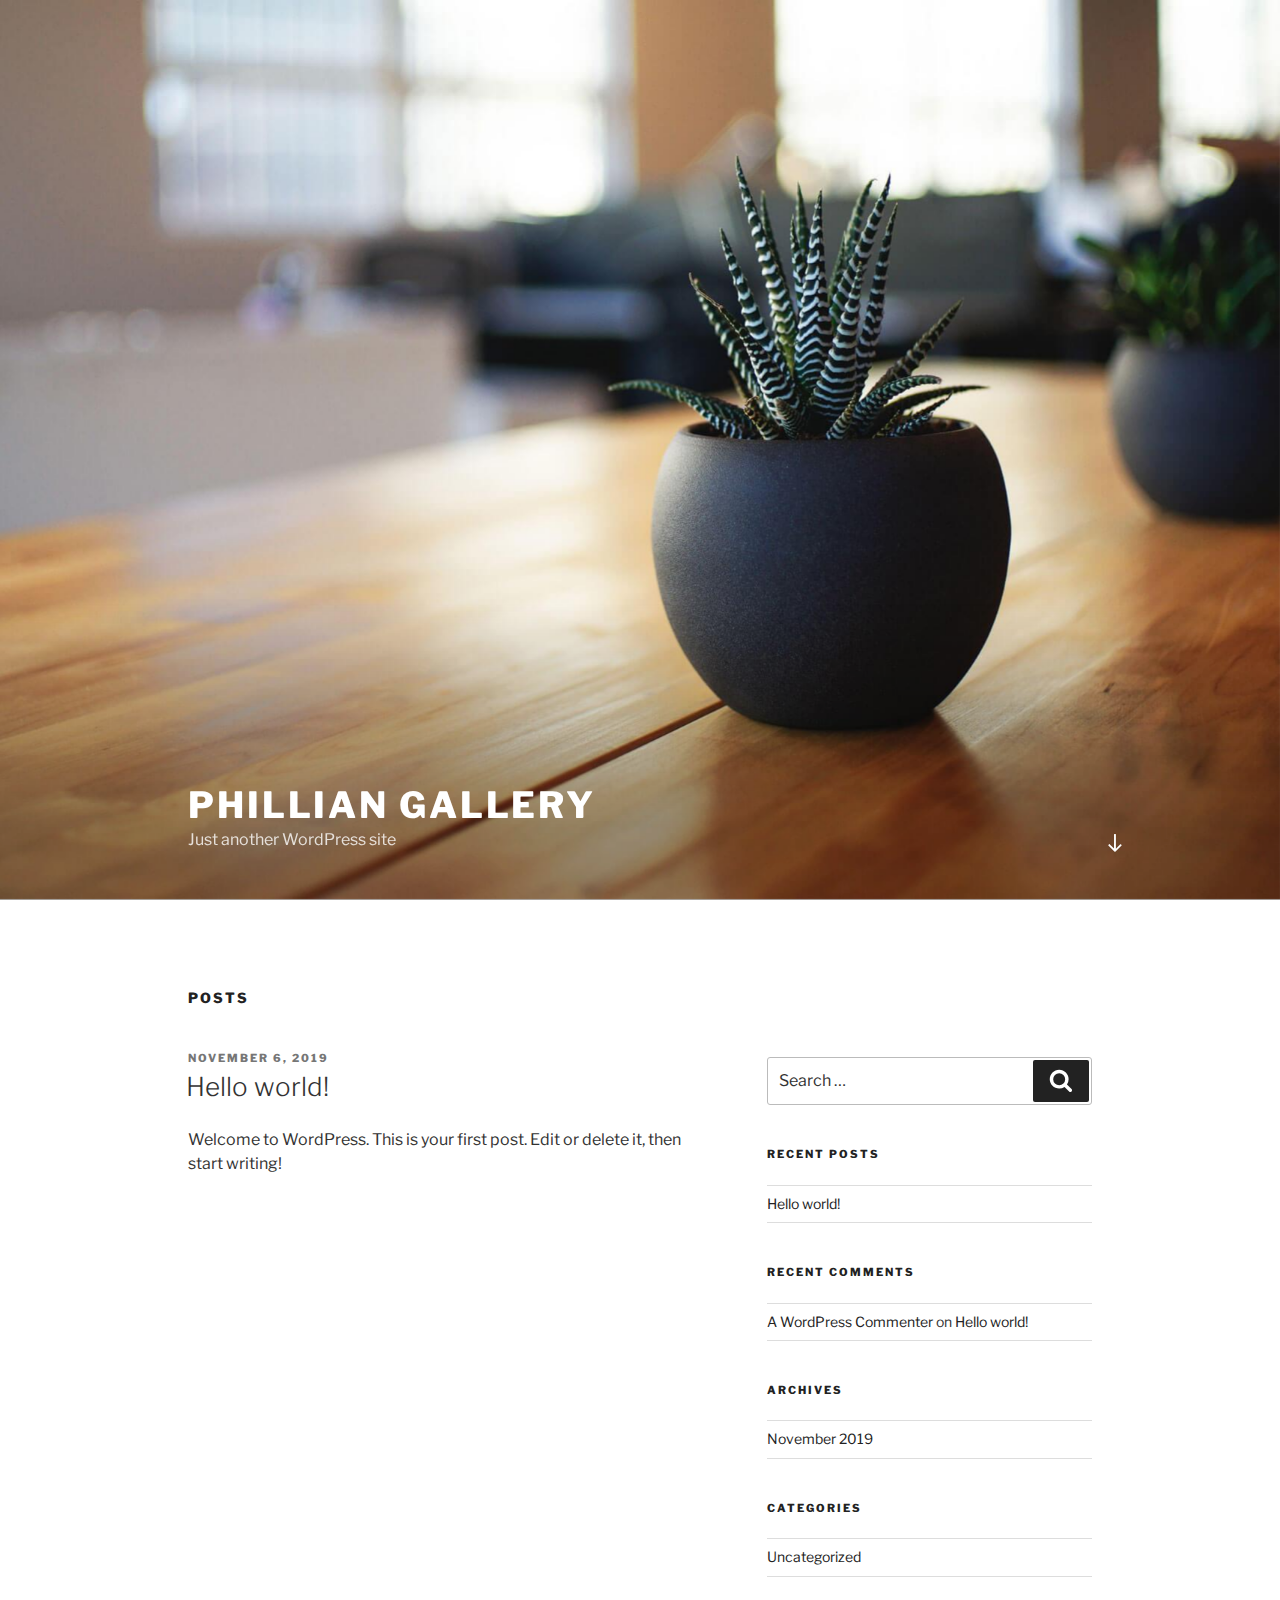
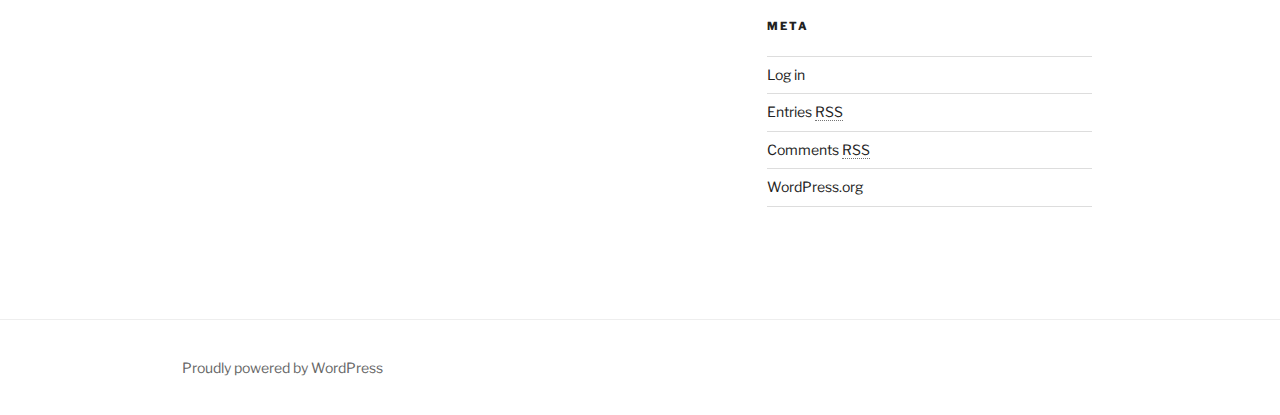
==== commit 6caf1c8b: "2" ====
--- a/index.html
+++ b/index.html
@@ -10,10 +10,10 @@
 <link rel='dns-prefetch' href='//fonts.googleapis.com' />
 <link rel='dns-prefetch' href='//s.w.org' />
 <link href='https://fonts.gstatic.com/' crossorigin rel='preconnect' />
-<link rel="alternate" type="application/rss+xml" title="phillian gallery &raquo; Feed" href="/https://seventhsonkuuku.github.io/philliangallery/feed/" />
-<link rel="alternate" type="application/rss+xml" title="phillian gallery &raquo; Comments Feed" href="/https://seventhsonkuuku.github.io/philliangallery/comments/feed/" />
+<link rel="alternate" type="application/rss+xml" title="phillian gallery &raquo; Feed" href="https://seventhsonkuuku.github.io/philliangallery/feed/" />
+<link rel="alternate" type="application/rss+xml" title="phillian gallery &raquo; Comments Feed" href="https://seventhsonkuuku.github.io/philliangallery/comments/feed/" />
 		<script type="text/javascript">
-			window._wpemojiSettings = {"baseUrl":"https:\/\/s.w.org\/images\/core\/emoji\/12.0.0-1\/72x72\/","ext":".png","svgUrl":"https:\/\/s.w.org\/images\/core\/emoji\/12.0.0-1\/svg\/","svgExt":".svg","source":{"concatemoji":"\/wp-includes\/js\/wp-emoji-release.min.js?ver=5.2.3"}};
+			window._wpemojiSettings = {"baseUrl":"https:\/\/s.w.org\/images\/core\/emoji\/12.0.0-1\/72x72\/","ext":".png","svgUrl":"https:\/\/s.w.org\/images\/core\/emoji\/12.0.0-1\/svg\/","svgExt":".svg","source":{"concatemoji":"https:\/\/seventhsonkuuku.github.io\/philliangallery\/wp-includes\/js\/wp-emoji-release.min.js?ver=5.2.3"}};
 			!function(a,b,c){function d(a,b){var c=String.fromCharCode;l.clearRect(0,0,k.width,k.height),l.fillText(c.apply(this,a),0,0);var d=k.toDataURL();l.clearRect(0,0,k.width,k.height),l.fillText(c.apply(this,b),0,0);var e=k.toDataURL();return d===e}function e(a){var b;if(!l||!l.fillText)return!1;switch(l.textBaseline="top",l.font="600 32px Arial",a){case"flag":return!(b=d([55356,56826,55356,56819],[55356,56826,8203,55356,56819]))&&(b=d([55356,57332,56128,56423,56128,56418,56128,56421,56128,56430,56128,56423,56128,56447],[55356,57332,8203,56128,56423,8203,56128,56418,8203,56128,56421,8203,56128,56430,8203,56128,56423,8203,56128,56447]),!b);case"emoji":return b=d([55357,56424,55356,57342,8205,55358,56605,8205,55357,56424,55356,57340],[55357,56424,55356,57342,8203,55358,56605,8203,55357,56424,55356,57340]),!b}return!1}function f(a){var c=b.createElement("script");c.src=a,c.defer=c.type="text/javascript",b.getElementsByTagName("head")[0].appendChild(c)}var g,h,i,j,k=b.createElement("canvas"),l=k.getContext&&k.getContext("2d");for(j=Array("flag","emoji"),c.supports={everything:!0,everythingExceptFlag:!0},i=0;i<j.length;i++)c.supports[j[i]]=e(j[i]),c.supports.everything=c.supports.everything&&c.supports[j[i]],"flag"!==j[i]&&(c.supports.everythingExceptFlag=c.supports.everythingExceptFlag&&c.supports[j[i]]);c.supports.everythingExceptFlag=c.supports.everythingExceptFlag&&!c.supports.flag,c.DOMReady=!1,c.readyCallback=function(){c.DOMReady=!0},c.supports.everything||(h=function(){c.readyCallback()},b.addEventListener?(b.addEventListener("DOMContentLoaded",h,!1),a.addEventListener("load",h,!1)):(a.attachEvent("onload",h),b.attachEvent("onreadystatechange",function(){"complete"===b.readyState&&c.readyCallback()})),g=c.source||{},g.concatemoji?f(g.concatemoji):g.wpemoji&&g.twemoji&&(f(g.twemoji),f(g.wpemoji)))}(window,document,window._wpemojiSettings);
 		</script>
 		<style type="text/css">
@@ -30,22 +30,22 @@
 	padding: 0 !important;
 }
 </style>
-	<link rel='stylesheet' id='wp-block-library-css'  href='/https://seventhsonkuuku.github.io/philliangallery/wp-includes/css/dist/block-library/style.min.css?ver=5.2.3' type='text/css' media='all' />
-<link rel='stylesheet' id='wp-block-library-theme-css'  href='/https://seventhsonkuuku.github.io/philliangallery/wp-includes/css/dist/block-library/theme.min.css?ver=5.2.3' type='text/css' media='all' />
+	<link rel='stylesheet' id='wp-block-library-css'  href='https://seventhsonkuuku.github.io/philliangallery/wp-includes/css/dist/block-library/style.min.css?ver=5.2.3' type='text/css' media='all' />
+<link rel='stylesheet' id='wp-block-library-theme-css'  href='https://seventhsonkuuku.github.io/philliangallery/wp-includes/css/dist/block-library/theme.min.css?ver=5.2.3' type='text/css' media='all' />
 <link rel='stylesheet' id='twentyseventeen-fonts-css'  href='https://fonts.googleapis.com/css?family=Libre+Franklin%3A300%2C300i%2C400%2C400i%2C600%2C600i%2C800%2C800i&#038;subset=latin%2Clatin-ext' type='text/css' media='all' />
-<link rel='stylesheet' id='twentyseventeen-style-css'  href='/https://seventhsonkuuku.github.io/philliangallery/wp-content/themes/twentyseventeen/style.css?ver=5.2.3' type='text/css' media='all' />
-<link rel='stylesheet' id='twentyseventeen-block-style-css'  href='/https://seventhsonkuuku.github.io/philliangallery/wp-content/themes/twentyseventeen/assets/css/blocks.css?ver=1.1' type='text/css' media='all' />
+<link rel='stylesheet' id='twentyseventeen-style-css'  href='https://seventhsonkuuku.github.io/philliangallery/wp-content/themes/twentyseventeen/style.css?ver=5.2.3' type='text/css' media='all' />
+<link rel='stylesheet' id='twentyseventeen-block-style-css'  href='https://seventhsonkuuku.github.io/philliangallery/wp-content/themes/twentyseventeen/assets/css/blocks.css?ver=1.1' type='text/css' media='all' />
 <!--[if lt IE 9]>
-<link rel='stylesheet' id='twentyseventeen-ie8-css'  href='/wp-content/themes/twentyseventeen/assets/css/ie8.css?ver=1.0' type='text/css' media='all' />
+<link rel='stylesheet' id='twentyseventeen-ie8-css'  href='https://seventhsonkuuku.github.io/philliangallery/wp-content/themes/twentyseventeen/assets/css/ie8.css?ver=1.0' type='text/css' media='all' />
 <![endif]-->
 <!--[if lt IE 9]>
-<script type='text/javascript' src='/wp-content/themes/twentyseventeen/assets/js/html5.js?ver=3.7.3'></script>
+<script type='text/javascript' src='https://seventhsonkuuku.github.io/philliangallery/wp-content/themes/twentyseventeen/assets/js/html5.js?ver=3.7.3'></script>
 <![endif]-->
-<script type='text/javascript' src='/https://seventhsonkuuku.github.io/philliangallery/wp-includes/js/jquery/jquery.js?ver=1.12.4-wp'></script>
-<script type='text/javascript' src='/https://seventhsonkuuku.github.io/philliangallery/wp-includes/js/jquery/jquery-migrate.min.js?ver=1.4.1'></script>
-<link rel='https://api.w.org/' href='/https://seventhsonkuuku.github.io/philliangallery/wp-json/' />
-<link rel="EditURI" type="application/rsd+xml" title="RSD" href="/https://seventhsonkuuku.github.io/philliangallery/xmlrpc.php?rsd" />
-<link rel="wlwmanifest" type="application/wlwmanifest+xml" href="/https://seventhsonkuuku.github.io/philliangallery/wp-includes/wlwmanifest.xml" /> 
+<script type='text/javascript' src='https://seventhsonkuuku.github.io/philliangallery/wp-includes/js/jquery/jquery.js?ver=1.12.4-wp'></script>
+<script type='text/javascript' src='https://seventhsonkuuku.github.io/philliangallery/wp-includes/js/jquery/jquery-migrate.min.js?ver=1.4.1'></script>
+<link rel='https://api.w.org/' href='https://seventhsonkuuku.github.io/philliangallery/wp-json/' />
+<link rel="EditURI" type="application/rsd+xml" title="RSD" href="https://seventhsonkuuku.github.io/philliangallery/xmlrpc.php?rsd" />
+<link rel="wlwmanifest" type="application/wlwmanifest+xml" href="https://seventhsonkuuku.github.io/philliangallery/wp-includes/wlwmanifest.xml" /> 
 <meta name="generator" content="WordPress 5.2.3" />
 		<style type="text/css">.recentcomments a{display:inline !important;padding:0 !important;margin:0 !important;}</style>
 		</head>
@@ -59,14 +59,14 @@
 		<div class="custom-header">
 
 		<div class="custom-header-media">
-			<div id="wp-custom-header" class="wp-custom-header"><img src="/https://seventhsonkuuku.github.io/philliangallery/wp-content/themes/twentyseventeen/assets/images/header.jpg" width="2000" height="1200" alt="phillian gallery" /></div>		</div>
+			<div id="wp-custom-header" class="wp-custom-header"><img src="https://seventhsonkuuku.github.io/philliangallery/wp-content/themes/twentyseventeen/assets/images/header.jpg" width="2000" height="1200" alt="phillian gallery" /></div>		</div>
 
 	<div class="site-branding">
 	<div class="wrap">
 
 		
 		<div class="site-branding-text">
-							<h1 class="site-title"><a href="/https://seventhsonkuuku.github.io/philliangallery/" rel="home">phillian gallery</a></h1>
+							<h1 class="site-title"><a href="https://seventhsonkuuku.github.io/philliangallery/" rel="home">phillian gallery</a></h1>
 			
 							<p class="site-description">Just another WordPress site</p>
 					</div><!-- .site-branding-text -->
@@ -96,7 +96,7 @@
 			
 <article id="post-1" class="post-1 post type-post status-publish format-standard hentry category-uncategorized">
 		<header class="entry-header">
-		<div class="entry-meta"><span class="screen-reader-text">Posted on</span> <a href="/https://seventhsonkuuku.github.io/philliangallery/2019/11/06/hello-world/" rel="bookmark"><time class="entry-date published updated" datetime="2019-11-06T09:55:48+00:00">November 6, 2019</time></a></div><!-- .entry-meta --><h3 class="entry-title"><a href="/https://seventhsonkuuku.github.io/philliangallery/2019/11/06/hello-world/" rel="bookmark">Hello world!</a></h3>	</header><!-- .entry-header -->
+		<div class="entry-meta"><span class="screen-reader-text">Posted on</span> <a href="https://seventhsonkuuku.github.io/philliangallery/2019/11/06/hello-world/" rel="bookmark"><time class="entry-date published updated" datetime="2019-11-06T09:55:48+00:00">November 6, 2019</time></a></div><!-- .entry-meta --><h3 class="entry-title"><a href="https://seventhsonkuuku.github.io/philliangallery/2019/11/06/hello-world/" rel="bookmark">Hello world!</a></h3>	</header><!-- .entry-header -->
 
 	
 	<div class="entry-content">
@@ -113,7 +113,7 @@
 <aside id="secondary" class="widget-area" role="complementary" aria-label="Blog Sidebar">
 	<section id="search-2" class="widget widget_search">
 
-<form role="search" method="get" class="search-form" action="/https://seventhsonkuuku.github.io/philliangallery/">
+<form role="search" method="get" class="search-form" action="https://seventhsonkuuku.github.io/philliangallery/">
 	<label for="search-form-1">
 		<span class="screen-reader-text">Search for:</span>
 	</label>
@@ -122,20 +122,20 @@
 </form>
 </section>		<section id="recent-posts-2" class="widget widget_recent_entries">		<h2 class="widget-title">Recent Posts</h2>		<ul>
 											<li>
-					<a href="/https://seventhsonkuuku.github.io/philliangallery/2019/11/06/hello-world/">Hello world!</a>
+					<a href="https://seventhsonkuuku.github.io/philliangallery/2019/11/06/hello-world/">Hello world!</a>
 									</li>
 					</ul>
-		</section><section id="recent-comments-2" class="widget widget_recent_comments"><h2 class="widget-title">Recent Comments</h2><ul id="recentcomments"><li class="recentcomments"><span class="comment-author-link"><a href='https://wordpress.org/' rel='external nofollow' class='url'>A WordPress Commenter</a></span> on <a href="/https://seventhsonkuuku.github.io/philliangallery/2019/11/06/hello-world/#comment-1">Hello world!</a></li></ul></section><section id="archives-2" class="widget widget_archive"><h2 class="widget-title">Archives</h2>		<ul>
-				<li><a href='/https://seventhsonkuuku.github.io/philliangallery/2019/11/'>November 2019</a></li>
+		</section><section id="recent-comments-2" class="widget widget_recent_comments"><h2 class="widget-title">Recent Comments</h2><ul id="recentcomments"><li class="recentcomments"><span class="comment-author-link"><a href='https://wordpress.org/' rel='external nofollow' class='url'>A WordPress Commenter</a></span> on <a href="https://seventhsonkuuku.github.io/philliangallery/2019/11/06/hello-world/#comment-1">Hello world!</a></li></ul></section><section id="archives-2" class="widget widget_archive"><h2 class="widget-title">Archives</h2>		<ul>
+				<li><a href='https://seventhsonkuuku.github.io/philliangallery/2019/11/'>November 2019</a></li>
 		</ul>
 			</section><section id="categories-2" class="widget widget_categories"><h2 class="widget-title">Categories</h2>		<ul>
-				<li class="cat-item cat-item-1"><a href="/https://seventhsonkuuku.github.io/philliangallery/category/uncategorized/">Uncategorized</a>
+				<li class="cat-item cat-item-1"><a href="https://seventhsonkuuku.github.io/philliangallery/category/uncategorized/">Uncategorized</a>
 </li>
 		</ul>
 			</section><section id="meta-2" class="widget widget_meta"><h2 class="widget-title">Meta</h2>			<ul>
-						<li><a href="/https://seventhsonkuuku.github.io/philliangallery/wp-login.php">Log in</a></li>
-			<li><a href="/https://seventhsonkuuku.github.io/philliangallery/feed/">Entries <abbr title="Really Simple Syndication">RSS</abbr></a></li>
-			<li><a href="/https://seventhsonkuuku.github.io/philliangallery/comments/feed/">Comments <abbr title="Really Simple Syndication">RSS</abbr></a></li>
+						<li><a href="https://seventhsonkuuku.github.io/philliangallery/wp-login.php">Log in</a></li>
+			<li><a href="https://seventhsonkuuku.github.io/philliangallery/feed/">Entries <abbr title="Really Simple Syndication">RSS</abbr></a></li>
+			<li><a href="https://seventhsonkuuku.github.io/philliangallery/comments/feed/">Comments <abbr title="Really Simple Syndication">RSS</abbr></a></li>
 			<li><a href="https://wordpress.org/" title="Powered by WordPress, state-of-the-art semantic personal publishing platform.">WordPress.org</a></li>			</ul>
 			</section></aside><!-- #secondary -->
 </div><!-- .wrap -->
@@ -159,10 +159,10 @@
 var twentyseventeenScreenReaderText = {"quote":"<svg class=\"icon icon-quote-right\" aria-hidden=\"true\" role=\"img\"> <use href=\"#icon-quote-right\" xlink:href=\"#icon-quote-right\"><\/use> <\/svg>"};
 /* ]]> */
 </script>
-<script type='text/javascript' src='/https://seventhsonkuuku.github.io/philliangallery/wp-content/themes/twentyseventeen/assets/js/skip-link-focus-fix.js?ver=1.0'></script>
-<script type='text/javascript' src='/https://seventhsonkuuku.github.io/philliangallery/wp-content/themes/twentyseventeen/assets/js/global.js?ver=1.0'></script>
-<script type='text/javascript' src='/https://seventhsonkuuku.github.io/philliangallery/wp-content/themes/twentyseventeen/assets/js/jquery.scrollTo.js?ver=2.1.2'></script>
-<script type='text/javascript' src='/https://seventhsonkuuku.github.io/philliangallery/wp-includes/js/wp-embed.min.js?ver=5.2.3'></script>
+<script type='text/javascript' src='https://seventhsonkuuku.github.io/philliangallery/wp-content/themes/twentyseventeen/assets/js/skip-link-focus-fix.js?ver=1.0'></script>
+<script type='text/javascript' src='https://seventhsonkuuku.github.io/philliangallery/wp-content/themes/twentyseventeen/assets/js/global.js?ver=1.0'></script>
+<script type='text/javascript' src='https://seventhsonkuuku.github.io/philliangallery/wp-content/themes/twentyseventeen/assets/js/jquery.scrollTo.js?ver=2.1.2'></script>
+<script type='text/javascript' src='https://seventhsonkuuku.github.io/philliangallery/wp-includes/js/wp-embed.min.js?ver=5.2.3'></script>
 <svg style="position: absolute; width: 0; height: 0; overflow: hidden;" version="1.1" xmlns="http://www.w3.org/2000/svg" xmlns:xlink="http://www.w3.org/1999/xlink">
 <defs>
 <symbol id="icon-behance" viewbox="0 0 37 32">
